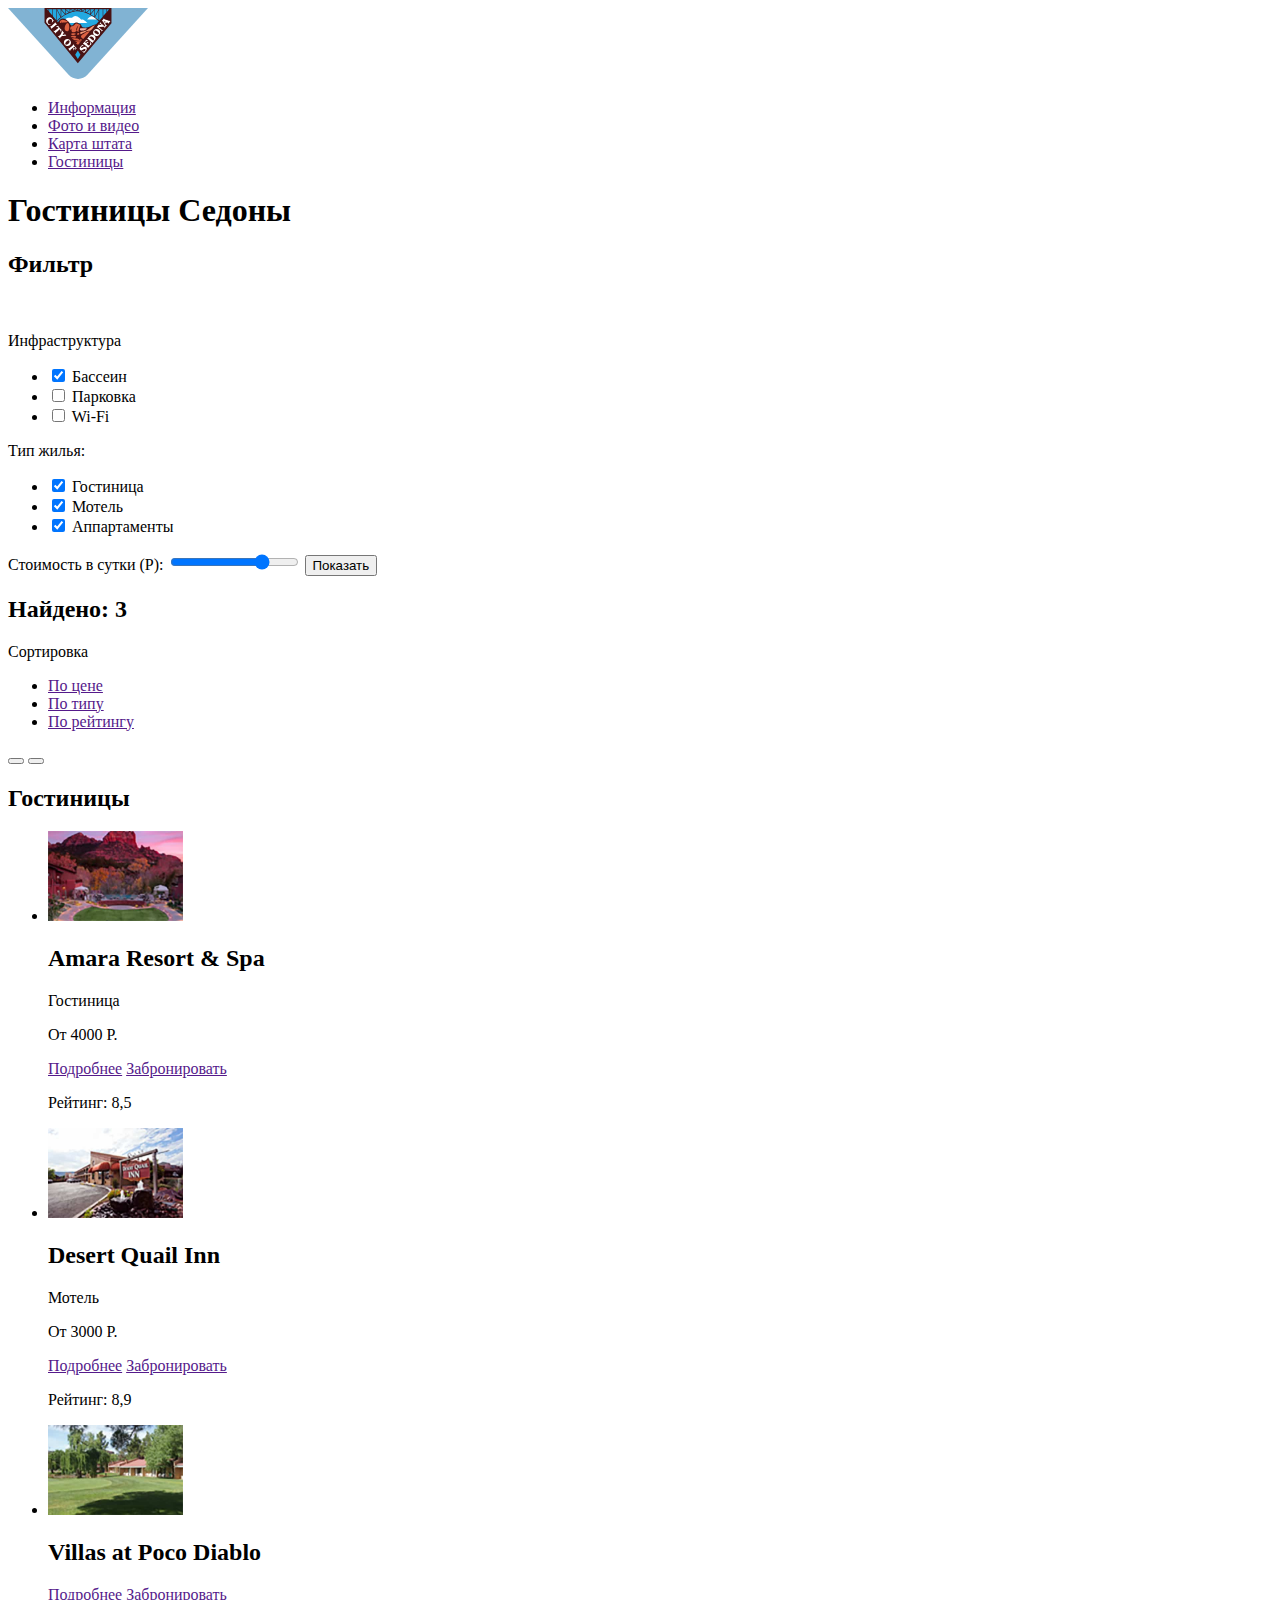
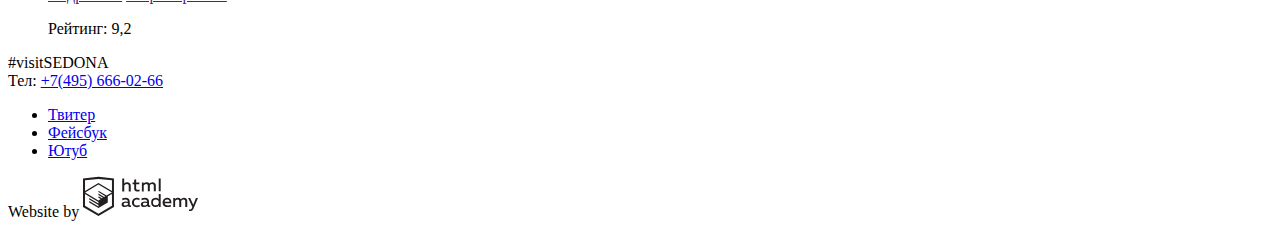
==== inner.html @ 77cc04ee "Исправил путь" ====
<!DOCTYPE html>
<html lang="ru">
  <head>
    <meta charset="utf-8">
    <title>Седона</title>
  </head>
  <body>
    <header>
      <nav>
        <a href="index.html">
          <img src="./img/svg/logo-sedona.svg" width="140px" height="71px" alt="логотип City of Sedona. Изображение каньона под мостом">
        </a>
        <ul>
          <li><a href="">Информация</a></li>
          <li><a href="">Фото и видео</a></li>
          <li><a href="">Карта штата</a></li>
          <li><a href="">Гостиницы</a></li>
        </ul>
      </nav>
    </header>
    <main>
      <h1>Гостиницы Седоны</h1>
      <section>
        <h2>Фильтр</h2>
        <div>
          <img src="background-filter" alt="">
        </div>
      <div>
        <p>Инфраструктура</p>
        <ul>
          <li>
            <input type="checkbox" name="pool" id="pool-field" checked>
            <label for="pool-field">Бассеин</label>
          </li>
          <li>
            <input type="checkbox" name="parking" id="parking-field">
            <label for="parking-field">Парковка</label>
          </li>
          <li>
            <input type="checkbox" name="wi-fi" id="wi-fi-field">
            <label for="wi-fi-field">Wi-Fi</label>
          </li>
        </ul>
      </div>
      <div>
        <p>Тип жилья:</p>
        <ul>
          <li>
            <input type="checkbox" name="hotel" id="hotel-field" checked>
            <label for="hotel-field">Гостиница</label>
          </li>
          <li>
            <input type="checkbox" name="motel" id="motel-field" checked>
            <label for="motel-field">Мотель</label>
          </li>
          <li>
            <input type="checkbox" name="appartaments" id="appartaments-field" checked>
            <label for="appartaments-field">Аппартаменты</label>
          </li>
        </ul>
      </div>
      <div>
        <!--JS-->
        <label for="price-field">Стоимость в сутки (Р):</label>
        <input type="range" name="price-field" min="0" max="4000" step="50" value="3000">
        <button type="button">Показать</button>
      </div>
      </section>
      <section>
        <h2>Найдено: <span>3</span></h2>
        <p>Сортировка</p>
        <ul>
          <li><a href="">По цене</a></li>
          <li><a href="">По типу</a></li>
          <li><a href="">По рейтингу</a></li>
        </ul>
        <button type="button"></button>
        <button type="button"></button>
      </section>
      <section>
        <h2>Гостиницы</h2>
        <ul>
          <li>
            <div>
              <img src="./img/content/amara-resort-and-spa.jpg"  width="135px" height="90px" alt="Гостиничные номера с великолепным видом на пейзажный бассейн и красные скалы">
            </div>
            <h2>Amara Resort & Spa</h2>
            <p>Гостиница</p>
            <p>От 4000 Р.</p>
            <a href="">Подробнее</a>
            <a href="">Забронировать</a>
            <p>Рейтинг: 8,5</p>
          </li>
          <li>
            <div>
              <img src="./img/content/deset-quail-inn.jpg" width="135px" height="90px" alt="Мотель светло-коричневого окраса расположен рядом с шоссе, на въезде вывеска Desert Quail Inn">
            </div>
            <h2>Desert Quail Inn</h2>
            <p>Мотель</p>
            <p>От 3000 Р.</p>
            <a href="">Подробнее</a>
            <a href="">Забронировать</a>
            <p>Рейтинг: 8,9</p>
            </div>
          </li>
          <li>
           <div>
              <img src="./img/content/villas-at-poco-diablo.jpg" width="135px" height="90px" alt="Деревянная виллу окружает зелёный газон, около вилы стоят ветвистые деревья">
            </div>
            <h2>Villas at Poco Diablo</h2>
            <a href="">Подробнее</a>
            <a href="">Забронировать</a>
            <p>Рейтинг: 9,2</p>
          </li>
        </ul>
      </section>
    </main>
    <footer>
      <p>
        #visitSEDONA<br>
        Тел: <a href="tel:+7(495) 666-02-66">+7(495) 666-02-66</a>
      </p>
      <div>
        <ul>
          <li><a href="#">Твитер</a></li>
          <li><a href="#">Фейсбук</a></li>
          <li><a href="#">Ютуб</a></li>
        </ul>
      </div>
      <p>
        Website by
        <a href="https://htmlacademy.ru/intensive/htmlcss"><img src="./img/svg/logo-htmlacademy.svg" width="115px" height="41px" alt="Логотип HTML academy"></a>
      </p>
    </footer>
  </body>
</html>
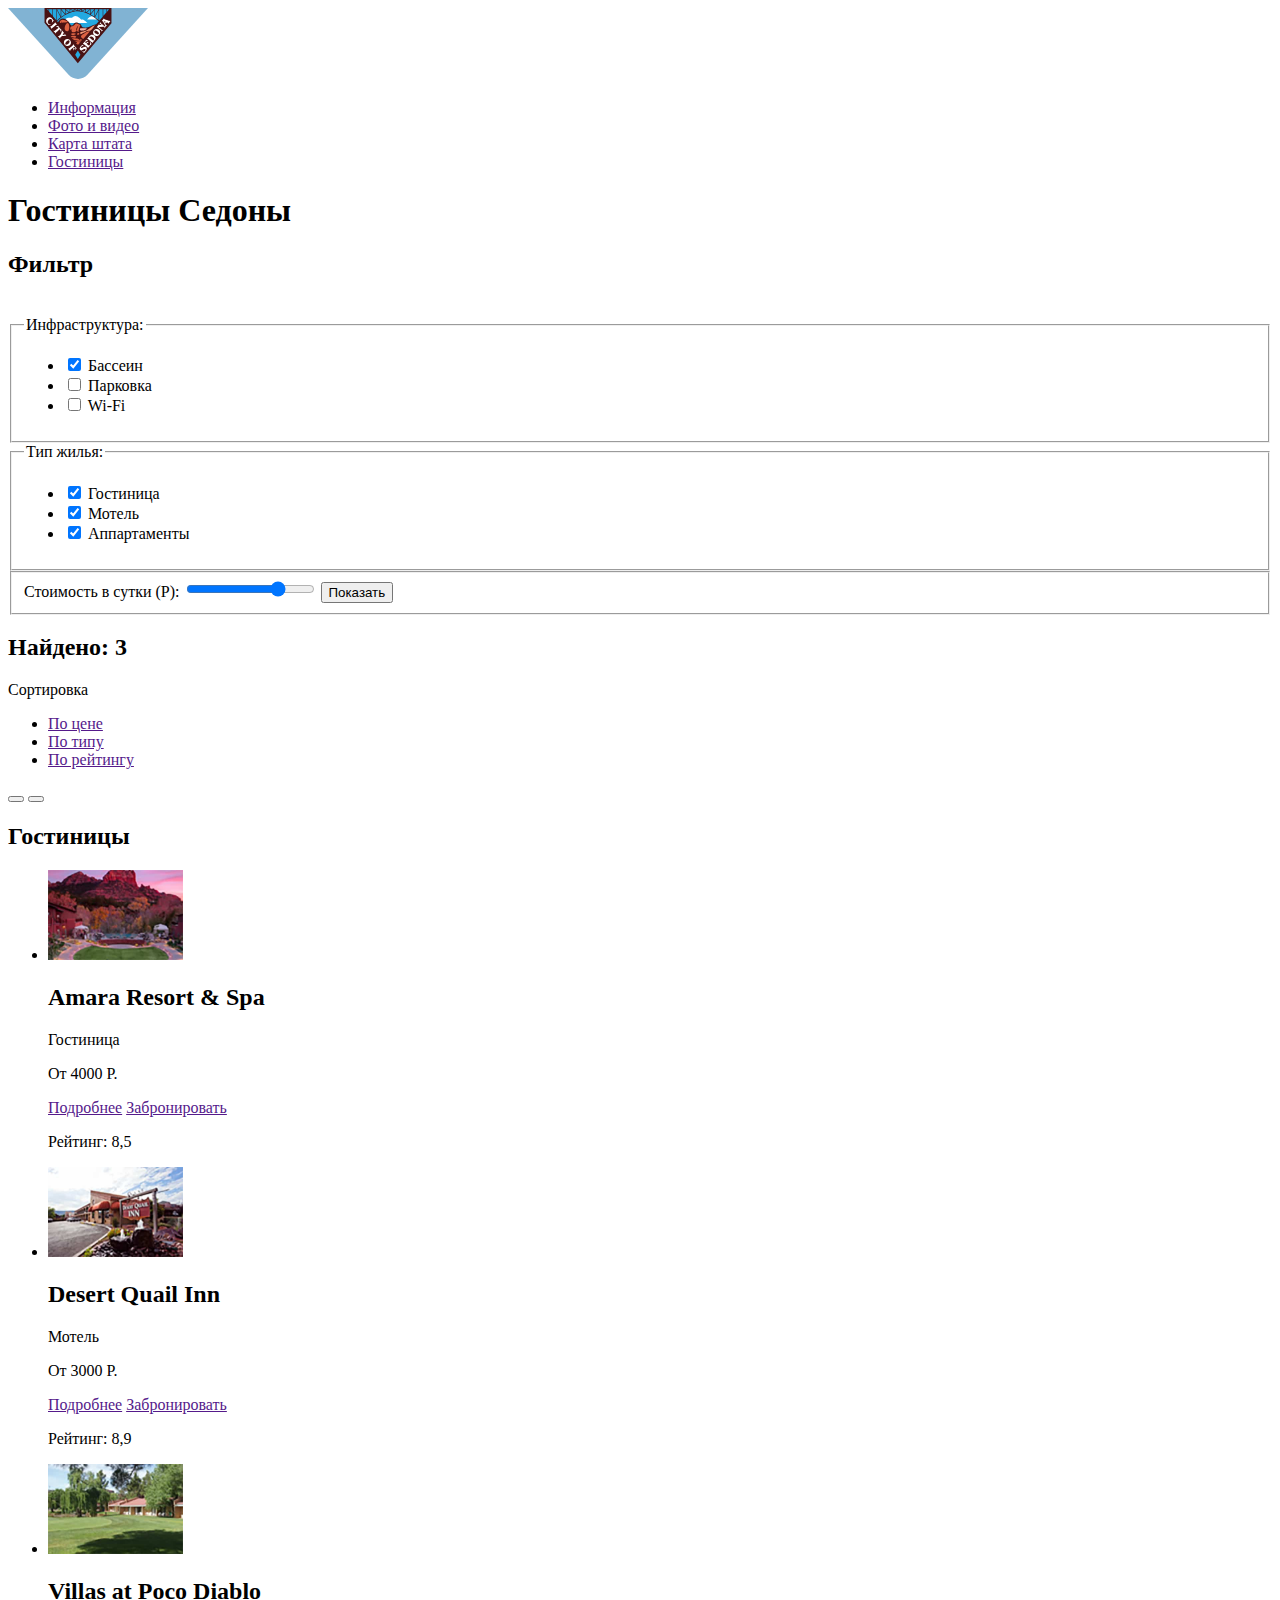
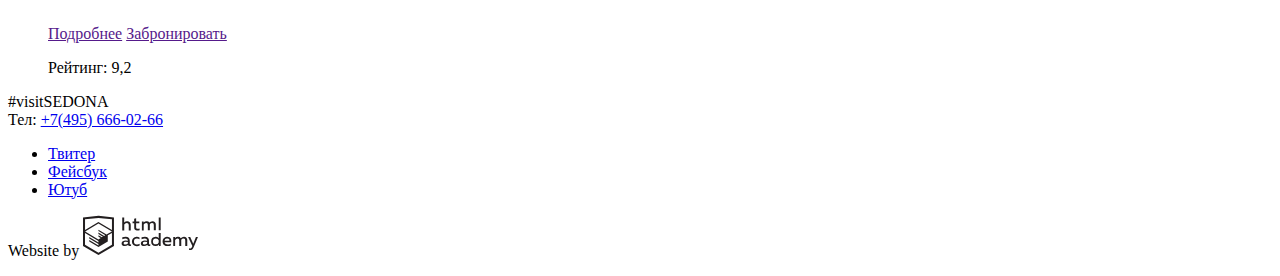
==== commit 29dab9e2: "Формы, доступность" ====
--- a/inner.html
+++ b/inner.html
@@ -19,52 +19,54 @@
       </nav>
     </header>
     <main>
-      <h1>Гостиницы Седоны</h1>
+      <h1 class="visually-hidden">Гостиницы Седоны</h1>
       <section>
-        <h2>Фильтр</h2>
+        <h2 class="visually-hidden">Фильтр</h2>
         <div>
           <img src="background-filter" alt="">
         </div>
-      <div>
-        <p>Инфраструктура</p>
-        <ul>
-          <li>
-            <input type="checkbox" name="pool" id="pool-field" checked>
-            <label for="pool-field">Бассеин</label>
-          </li>
-          <li>
-            <input type="checkbox" name="parking" id="parking-field">
-            <label for="parking-field">Парковка</label>
-          </li>
-          <li>
-            <input type="checkbox" name="wi-fi" id="wi-fi-field">
-            <label for="wi-fi-field">Wi-Fi</label>
-          </li>
-        </ul>
-      </div>
-      <div>
-        <p>Тип жилья:</p>
-        <ul>
-          <li>
-            <input type="checkbox" name="hotel" id="hotel-field" checked>
-            <label for="hotel-field">Гостиница</label>
-          </li>
-          <li>
-            <input type="checkbox" name="motel" id="motel-field" checked>
-            <label for="motel-field">Мотель</label>
-          </li>
-          <li>
-            <input type="checkbox" name="appartaments" id="appartaments-field" checked>
-            <label for="appartaments-field">Аппартаменты</label>
-          </li>
-        </ul>
-      </div>
-      <div>
-        <!--JS-->
-        <label for="price-field">Стоимость в сутки (Р):</label>
-        <input type="range" name="price-field" min="0" max="4000" step="50" value="3000">
-        <button type="button">Показать</button>
-      </div>
+        <form class="filter" method="get" action="">
+          <fieldset>
+          <legend>Инфраструктура:</legend>
+          <ul>
+            <li>
+              <input type="checkbox" name="pool" id="pool-field" checked>
+              <label for="pool-field">Бассеин</label>
+            </li>
+            <li>
+              <input type="checkbox" name="parking" id="parking-field">
+              <label for="parking-field">Парковка</label>
+            </li>
+            <li>
+              <input type="checkbox" name="wi-fi" id="wi-fi-field">
+              <label for="wi-fi-field">Wi-Fi</label>
+            </li>
+          </ul>
+          </fieldset>
+          <fieldset>
+          <legend>Тип жилья:</legend>
+            <ul>
+              <li>
+                <input type="checkbox" name="hotel" id="hotel-field" checked>
+                <label for="hotel-field">Гостиница</label>
+              </li>
+              <li>
+                <input type="checkbox" name="motel" id="motel-field" checked>
+                <label for="motel-field">Мотель</label>
+              </li>
+              <li>
+                <input type="checkbox" name="appartaments" id="appartaments-field" checked>
+                <label for="appartaments-field">Аппартаменты</label>
+              </li>
+            </ul>
+          </fieldset>
+        <fieldset>
+          <!--JS-->
+          <label for="price-field">Стоимость в сутки (Р):</label>
+          <input type="range" name="price-field" min="0" max="4000" step="50" value="3000">
+          <button type="button">Показать</button>
+        </fieldset>
+    </form>
       </section>
       <section>
         <h2>Найдено: <span>3</span></h2>
@@ -78,7 +80,7 @@
         <button type="button"></button>
       </section>
       <section>
-        <h2>Гостиницы</h2>
+        <h2 class="visually-hidden">Гостиницы</h2>
         <ul>
           <li>
             <div>
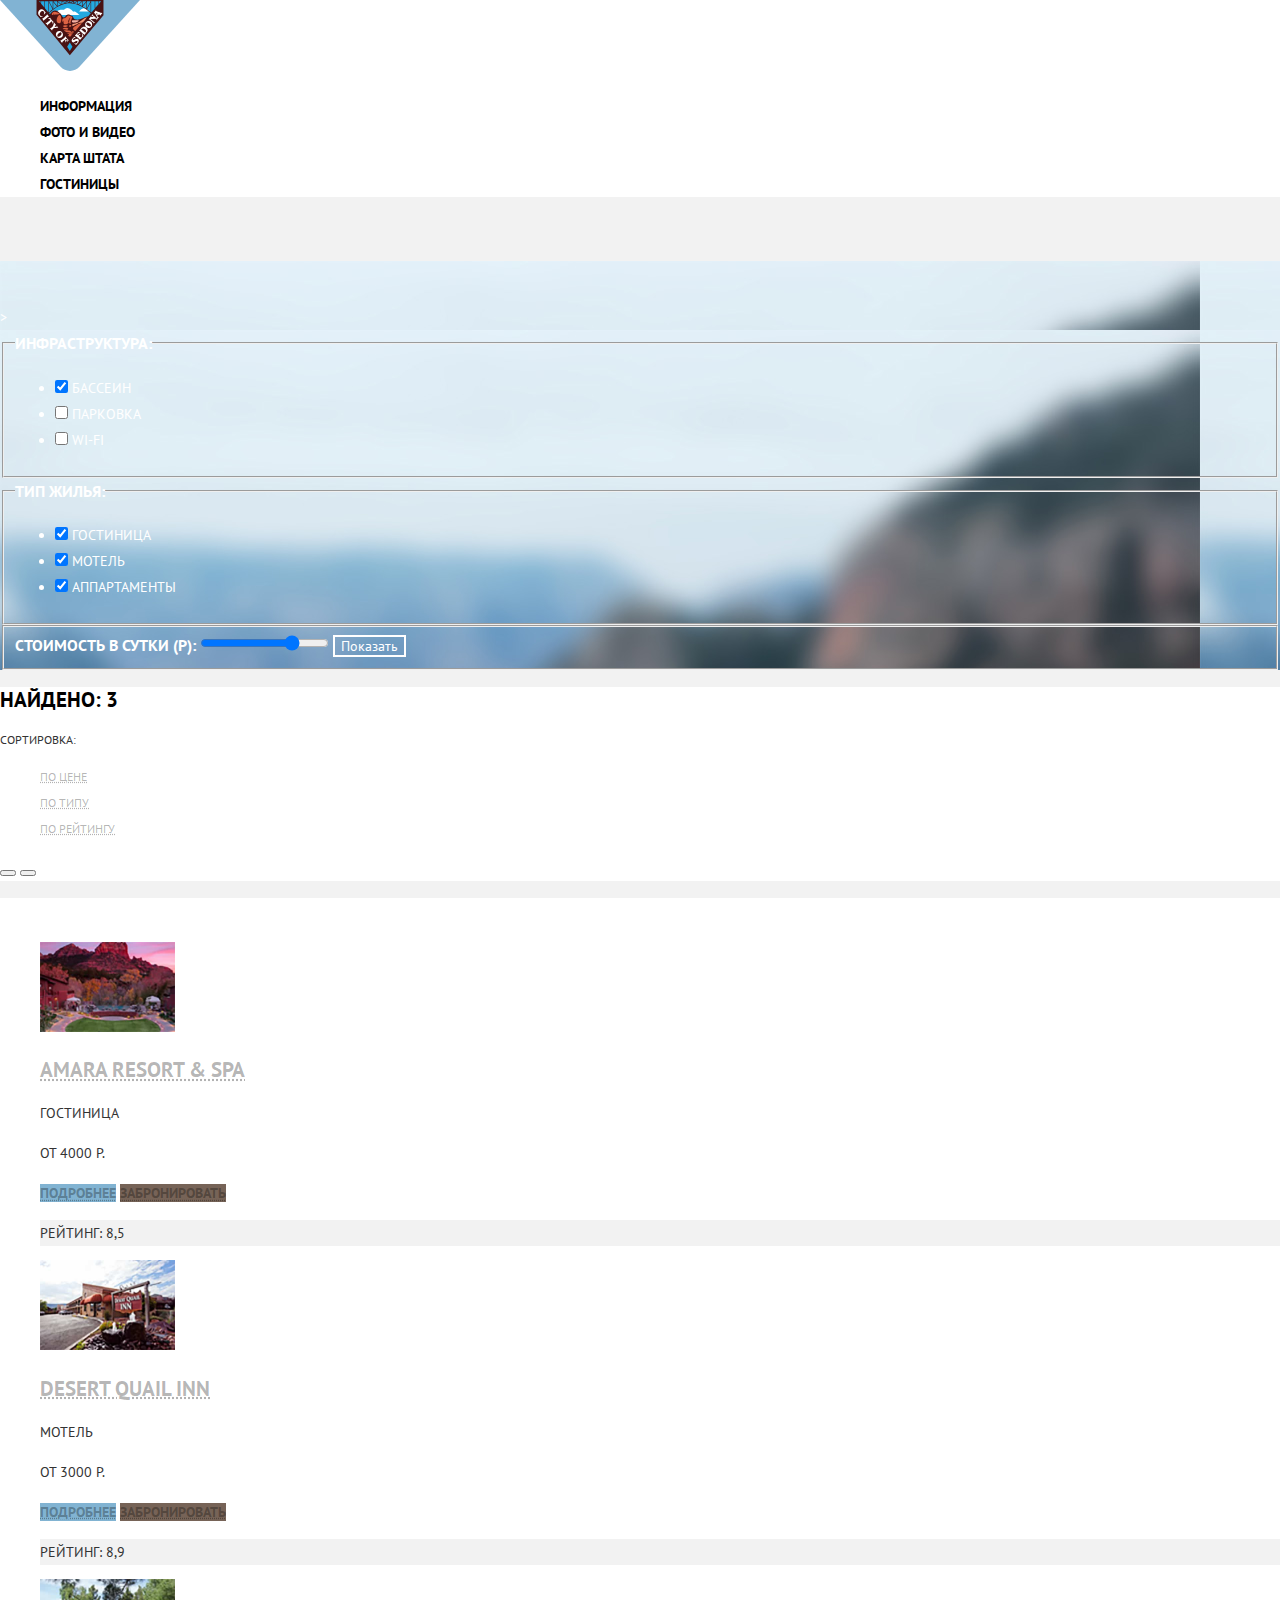
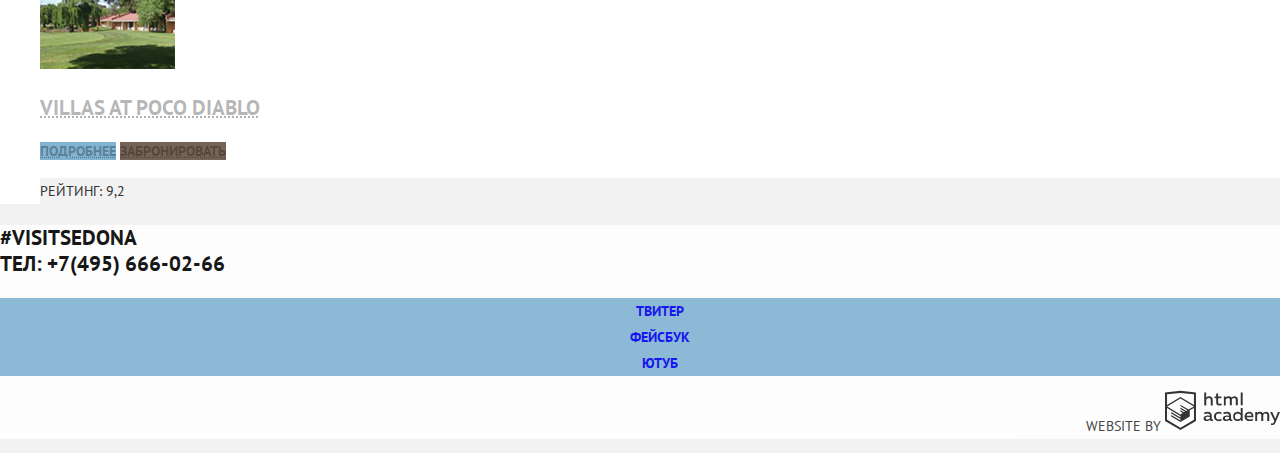
==== commit 370a6fae: "Разметка" ====
--- a/inner.html
+++ b/inner.html
@@ -3,31 +3,31 @@
   <head>
     <meta charset="utf-8">
     <title>Седона</title>
+    <link href="https://fonts.googleapis.com/css?family=PT+Sans:400,700&display=swap&subset=cyrillic" rel="stylesheet">
+    <link href="./css/normalize.css" rel="stylesheet">
+    <link href="./css/style.css" rel="stylesheet">
   </head>
   <body>
     <header>
-      <nav>
-        <a href="index.html">
+      <nav class="main-navigation">
+        <a class="main-header-logo" href="index.html">
           <img src="./img/svg/logo-sedona.svg" width="140px" height="71px" alt="логотип City of Sedona. Изображение каньона под мостом">
         </a>
-        <ul>
+        <ul class="site-navigation">
           <li><a href="">Информация</a></li>
           <li><a href="">Фото и видео</a></li>
           <li><a href="">Карта штата</a></li>
-          <li><a href="">Гостиницы</a></li>
+          <li><a href="inner.html">Гостиницы</a></li>
         </ul>
       </nav>
     </header>
     <main>
       <h1 class="visually-hidden">Гостиницы Седоны</h1>
-      <section>
-        <h2 class="visually-hidden">Фильтр</h2>
-        <div>
-          <img src="background-filter" alt="">
-        </div>
-        <form class="filter" method="get" action="">
+      <section class="filter">
+        <h2 class="visually-hidden">Фильтр</h2>>
+        <form class="filter" method="get" action="https://echo.htmlacademy.ru">
           <fieldset>
-          <legend>Инфраструктура:</legend>
+          <legend class="bold">Инфраструктура:</legend>
           <ul>
             <li>
               <input type="checkbox" name="pool" id="pool-field" checked>
@@ -44,7 +44,7 @@
           </ul>
           </fieldset>
           <fieldset>
-          <legend>Тип жилья:</legend>
+          <legend class="bold">Тип жилья:</legend>
             <ul>
               <li>
                 <input type="checkbox" name="hotel" id="hotel-field" checked>
@@ -62,16 +62,16 @@
           </fieldset>
         <fieldset>
           <!--JS-->
-          <label for="price-field">Стоимость в сутки (Р):</label>
+          <label class="bold" for="price-field">Стоимость в сутки (Р):</label>
           <input type="range" name="price-field" min="0" max="4000" step="50" value="3000">
-          <button type="button">Показать</button>
+          <button class="price-button" type="submit">Показать</button>
         </fieldset>
-    </form>
+        </form>
       </section>
-      <section>
+      <section class="sorting">
         <h2>Найдено: <span>3</span></h2>
-        <p>Сортировка</p>
-        <ul>
+        <p>Сортировка:</p>
+        <ul class="sorting-list">
           <li><a href="">По цене</a></li>
           <li><a href="">По типу</a></li>
           <li><a href="">По рейтингу</a></li>
@@ -79,57 +79,57 @@
         <button type="button"></button>
         <button type="button"></button>
       </section>
-      <section>
+      <section class="hotels">
         <h2 class="visually-hidden">Гостиницы</h2>
-        <ul>
+        <ul class="sorting-list">
           <li>
             <div>
               <img src="./img/content/amara-resort-and-spa.jpg"  width="135px" height="90px" alt="Гостиничные номера с великолепным видом на пейзажный бассейн и красные скалы">
             </div>
-            <h2>Amara Resort & Spa</h2>
+            <h2><a class="name-hotel">Amara Resort & Spa</a></h2>
             <p>Гостиница</p>
             <p>От 4000 Р.</p>
-            <a href="">Подробнее</a>
-            <a href="">Забронировать</a>
-            <p>Рейтинг: 8,5</p>
+            <a class="button-info" href="">Подробнее</a>
+            <a class="button-reserve" href="">Забронировать</a>
+            <p class="rating">Рейтинг: 8,5</p>
           </li>
           <li>
             <div>
               <img src="./img/content/deset-quail-inn.jpg" width="135px" height="90px" alt="Мотель светло-коричневого окраса расположен рядом с шоссе, на въезде вывеска Desert Quail Inn">
             </div>
-            <h2>Desert Quail Inn</h2>
+            <h2><a class="name-hotel">Desert Quail Inn</a></h2>
             <p>Мотель</p>
             <p>От 3000 Р.</p>
-            <a href="">Подробнее</a>
-            <a href="">Забронировать</a>
-            <p>Рейтинг: 8,9</p>
+            <a class="button-info" href="">Подробнее</a>
+            <a class="button-reserve" href="">Забронировать</a>
+            <p class="rating">Рейтинг: 8,9</p>
             </div>
           </li>
           <li>
            <div>
               <img src="./img/content/villas-at-poco-diablo.jpg" width="135px" height="90px" alt="Деревянная виллу окружает зелёный газон, около вилы стоят ветвистые деревья">
             </div>
-            <h2>Villas at Poco Diablo</h2>
-            <a href="">Подробнее</a>
-            <a href="">Забронировать</a>
-            <p>Рейтинг: 9,2</p>
+            <h2><a class="name-hotel">Villas at Poco Diablo</a></h2>
+            <a class="button-info" href="">Подробнее</a>
+            <a class="button-reserve" href="">Забронировать</a>
+            <p class="rating">Рейтинг: 9,2</p>
           </li>
         </ul>
       </section>
     </main>
-    <footer>
-      <p>
+    <footer class="footer-back">
+      <p class="telephone">
         #visitSEDONA<br>
         Тел: <a href="tel:+7(495) 666-02-66">+7(495) 666-02-66</a>
       </p>
       <div>
-        <ul>
-          <li><a href="#">Твитер</a></li>
+        <ul class="contacts">
+          <li сlass="twitter"><a href="#">Твитер</a></li>
           <li><a href="#">Фейсбук</a></li>
           <li><a href="#">Ютуб</a></li>
         </ul>
       </div>
-      <p>
+      <p class="by-html">
         Website by
         <a href="https://htmlacademy.ru/intensive/htmlcss"><img src="./img/svg/logo-htmlacademy.svg" width="115px" height="41px" alt="Логотип HTML academy"></a>
       </p>
--- a/css/style.css
+++ b/css/style.css
@@ -0,0 +1,257 @@
+body {
+  margin: 0;
+  padding: 0;
+
+  font-family: 'PT Sans', Arial, sans-serif;
+  line-height: 26px;
+  font-size: 14px;
+  font-weight: 700; 
+  text-transform: uppercase;
+  color: black;
+
+  background-color: #f2f2f2;
+}
+
+a {
+  text-decoration: none;
+}
+
+h2 {
+  font-size: 21px;
+}
+
+p {
+  font-weight: 500;
+  color: #333333;
+}
+
+.main-navigation {
+  color: black;
+  background-color: #ffffff;
+}
+
+.site-navigation { 
+  list-style: none;
+}
+
+.site-navigation a {
+  color: black;
+  text-align: center; 
+
+}
+
+.site-navigation a:hover,
+.site-navigation a:focus {
+  color: #81b3d2;
+}
+
+.site-navigation a:active {
+  color: rgba(0, 0, 0, 0.3)
+}
+
+.visually-hidden {
+  visibility: hidden;
+}
+
+.background {
+ background-image: url("../img/background/background-photo.jpg"), url("../img/background/background-photo-bottom.png");
+ background-size: 1200px 800px;
+ background-position: top center;
+ background-repeat: no-repeat;
+}
+
+.white-back {
+  text-align: center;
+  background-color: #ffffff;
+}
+
+
+.feauters-list {
+  list-style: none;
+}
+
+.feature-item-blue {
+  text-align: center;
+  line-height: 21px;
+  background-color: #81b3d2;
+}
+
+.feature-item-blue h2,
+.feature-item-blue p {
+  color: #ffffff;
+}
+
+.advantages {
+  list-style: none;
+  text-align: center;
+  background-color: #ffffff;
+}
+
+.feature-item-white {
+  text-align: center;
+  background-color: #eeeeee;
+}
+
+.interested-in {
+  text-align: center;
+  background-color: #ffffff;
+}
+
+.interested-in h2 {
+  font-size: 30px;
+  line-height: 36px;
+}
+
+.interested-in p {
+  line-height: 24px;
+}
+
+.search-button {
+  color: #ffffff;
+  background-color: #766357;
+}
+
+.search-button:hover,
+.search-button:focus {
+  background-color: #604e43;
+}
+
+.search-button:active{
+  color: rgba(255, 255, 255, 0.3);
+  background-color: #503e33;
+}
+
+.search {
+  display: none;
+}
+
+.filter {
+  background-image: url("../img/background/filter-background.jpg");
+  background-size: 1200px 800px;
+  color: #ffffff;
+  text-align: left;
+  font-weight: normal;
+
+}
+
+.bold {
+  font-weight: bold;
+  font-size: 16px;
+}
+
+.price-button {
+  border: solid 2px #ffffff;
+  color: #ffffff;
+  background-color: inherit;
+}
+
+.price-button:hover,
+.price-button:focus {
+  color: #000000;
+  background-color: #ffffff;
+}
+
+.sorting {
+  background-color: #ffffff;
+}
+
+.sorting p,
+.sorting a {
+  font-size: 12px;
+  font-weight: normal;
+  line-height: 18px;
+}
+
+
+.sorting-list {
+  list-style: none;
+}
+
+.sorting-list a {
+  color: rgba(0, 0, 0, 0.3);
+  text-decoration: underline dotted;
+}
+
+.sorting-list a:hover,
+.sorting-list a:focus {
+  color: #81b3d2;
+}
+
+.sorting-list a:active {
+  text-decoration: none;
+  color: #000000;
+}
+.hotels {
+  background-color: #ffffff;
+}
+
+a .name-hotel {
+  color: #000000;
+  text-decoration: none;
+}
+  
+.button-info {
+  color: #ffffff;
+  background-color: #81b3d2;
+}
+
+.button-reserve {
+  color: #ffffff;
+  background-color: #766357;
+}
+
+.button-info:hover,
+.button-info:focus {
+  background-color: #669ec0;
+}
+
+.button-info:active {
+  background-color: #5496bd;
+  color: rgba(255, 255, 255, 0.3);
+}
+
+.button-reserve:hover,
+.button-reserve:focus {
+  background-color: #604e43;
+}
+
+.button-reserve:active {
+  background-color: #503e33;
+  color: rgba(255, 255, 255, 0.3);
+}
+
+.rating {
+  background-color: #f2f2f2;
+}
+
+.footer-back {
+  background-color: #ffffff;
+  opacity: 0.9;
+}
+
+.telephone,
+.telephone a {
+  font-size: 21px;
+  font-weight: bold;
+  color: #000000;
+}
+
+.contacts {
+  list-style: none;
+  text-align: center;
+  background-color: #81b3d2;
+}
+
+.contacts:hover,
+.contacts:focus {
+  background-color: #669ec0;
+}
+
+.contacts:active {
+  background-color: #5496bd;
+}
+
+.by-html {
+  text-align: right;
+}
+
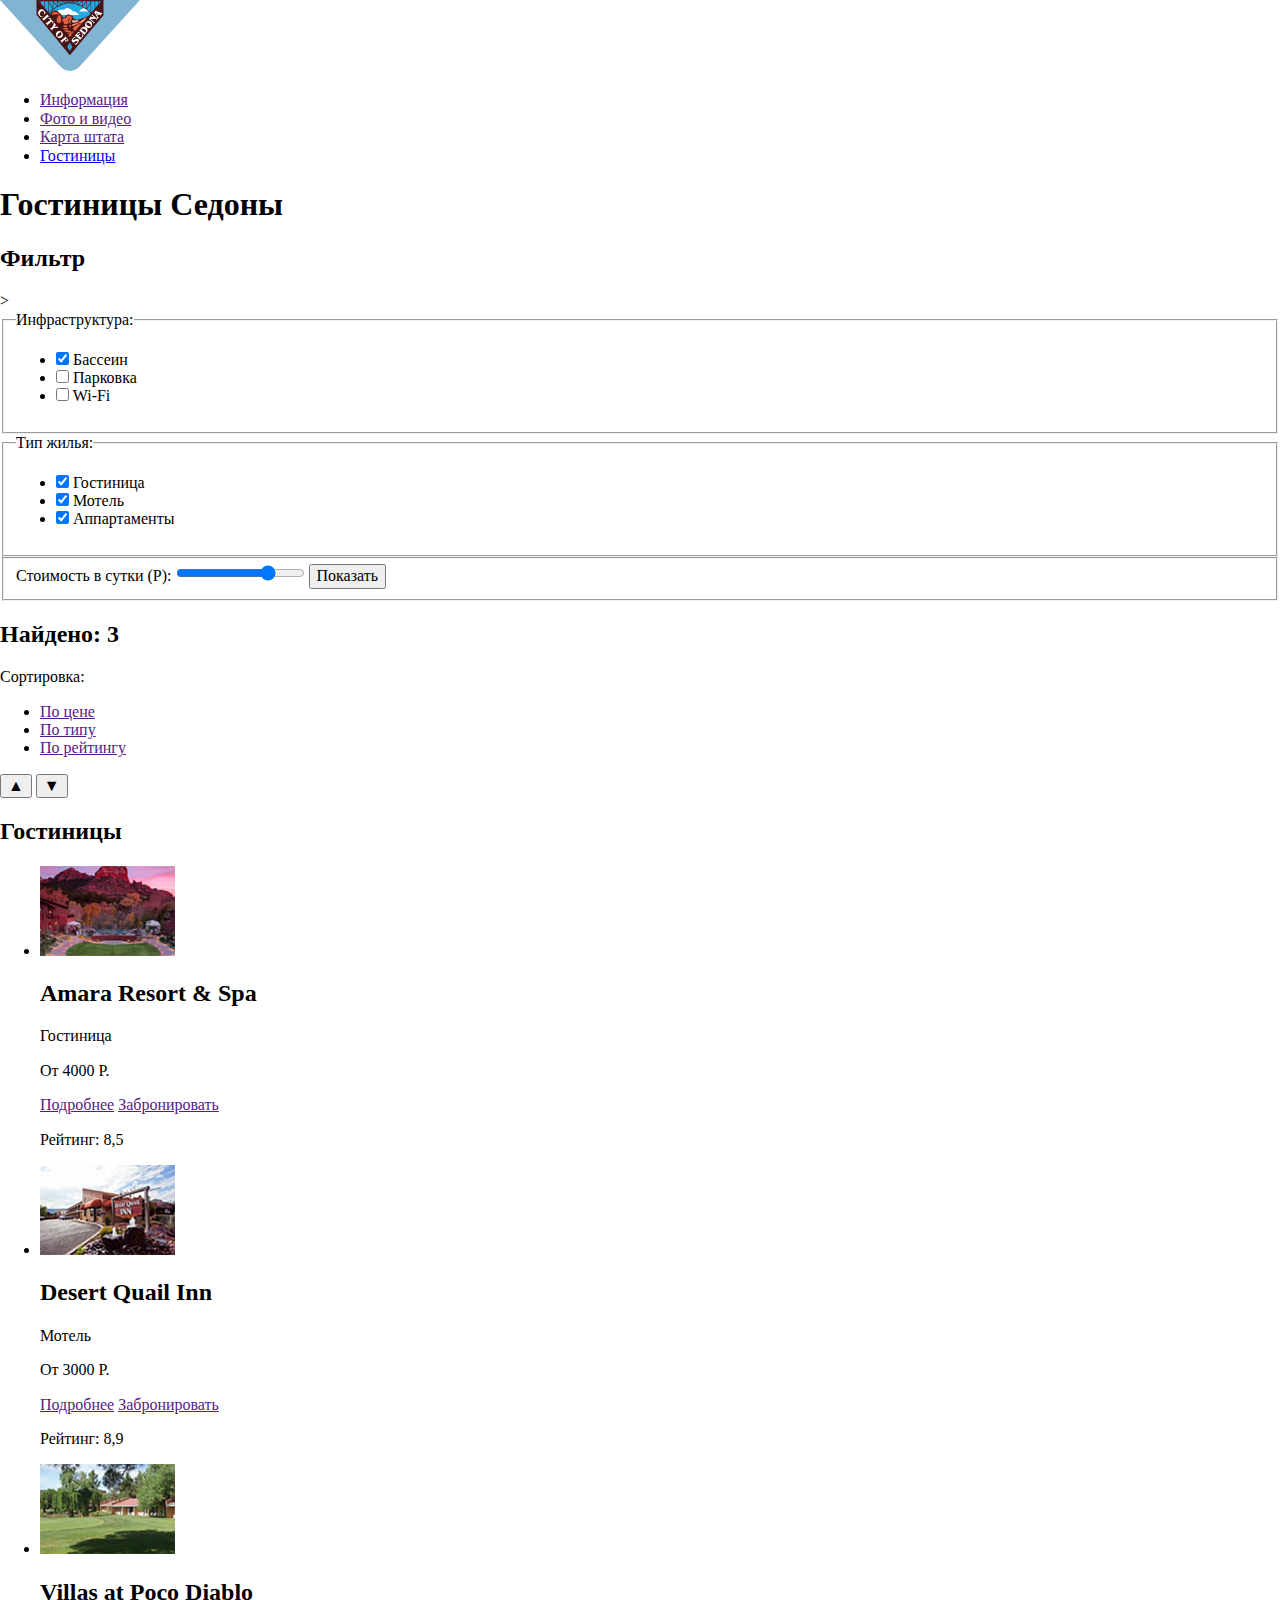
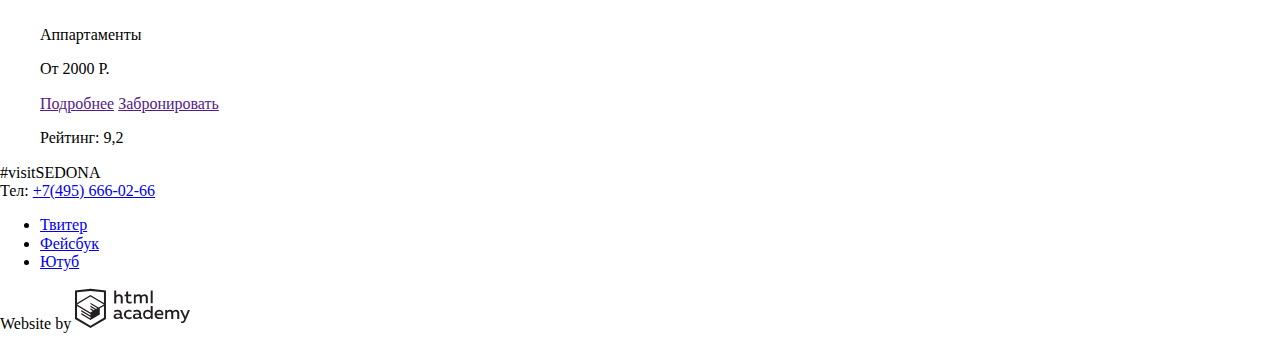
==== commit 4b1a2540: "Обновил. Убрал стили" ====
--- a/inner.html
+++ b/inner.html
@@ -8,16 +8,16 @@
     <link href="./css/style.css" rel="stylesheet">
   </head>
   <body>
-    <header>
-      <nav class="main-navigation">
-        <a class="main-header-logo" href="index.html">
-          <img src="./img/svg/logo-sedona.svg" width="140px" height="71px" alt="логотип City of Sedona. Изображение каньона под мостом">
+    <header class="header">
+      <nav class="header-navigation">
+        <a class="header-nav-logo" href="index.html">
+          <img class="header-nav-logo-img" src="./img/svg/logo-sedona.svg" width="140px" height="71px" alt="логотип City of Sedona. Изображение каньона под мостом">
         </a>
-        <ul class="site-navigation">
-          <li><a href="">Информация</a></li>
-          <li><a href="">Фото и видео</a></li>
-          <li><a href="">Карта штата</a></li>
-          <li><a href="inner.html">Гостиницы</a></li>
+        <ul class="header-navigation-list">
+          <li class="header-navigation-item"><a class="header-navigation-link" href="">Информация</a></li>
+          <li class="header-navigation-item"><a class="header-navigation-link" href="">Фото и видео</a></li>
+          <li class="header-navigation-item"><a class="header-navigation-link" href="">Карта штата</a></li>
+          <li class="header-navigation-item"><a class="header-navigation-link" href="inner.html">Гостиницы</a></li>
         </ul>
       </nav>
     </header>
@@ -25,114 +25,115 @@
       <h1 class="visually-hidden">Гостиницы Седоны</h1>
       <section class="filter">
         <h2 class="visually-hidden">Фильтр</h2>>
-        <form class="filter" method="get" action="https://echo.htmlacademy.ru">
+        <form class="form-filter" method="get" action="https://echo.htmlacademy.ru">
           <fieldset>
-          <legend class="bold">Инфраструктура:</legend>
-          <ul>
-            <li>
-              <input type="checkbox" name="pool" id="pool-field" checked>
-              <label for="pool-field">Бассеин</label>
-            </li>
-            <li>
-              <input type="checkbox" name="parking" id="parking-field">
-              <label for="parking-field">Парковка</label>
-            </li>
-            <li>
-              <input type="checkbox" name="wi-fi" id="wi-fi-field">
-              <label for="wi-fi-field">Wi-Fi</label>
-            </li>
-          </ul>
+            <legend class="form-filter-title">Инфраструктура:</legend>
+            <ul class="form-filter-list">
+              <li class="form-filter-item">
+                <input type="checkbox" name="pool" id="pool-field" checked>
+                <label class="form-filter-item-text" for="pool-field">Бассеин</label>
+              </li>
+              <li class="form-filter-item">
+                <input type="checkbox" name="parking" id="parking-field">
+                <label class="form-filter-item-text" for="parking-field">Парковка</label>
+              </li>
+              <li class="form-filter-item">
+                <input type="checkbox" name="wi-fi" id="wi-fi-field">
+                <label class="form-filter-item-text" for="wi-fi-field">Wi-Fi</label>
+              </li>
+            </ul>
           </fieldset>
           <fieldset>
-          <legend class="bold">Тип жилья:</legend>
-            <ul>
-              <li>
+            <legend class="form-filter-title">Тип жилья:</legend>
+            <ul class="form-filter-list">
+              <li class="form-filter-item">
                 <input type="checkbox" name="hotel" id="hotel-field" checked>
-                <label for="hotel-field">Гостиница</label>
+                <label class="form-filter-item-text" for="hotel-field">Гостиница</label>
               </li>
-              <li>
+              <li class="form-filter-item">
                 <input type="checkbox" name="motel" id="motel-field" checked>
-                <label for="motel-field">Мотель</label>
+                <label class="form-filter-item-text" for="motel-field">Мотель</label>
               </li>
-              <li>
+              <li class="form-filter-item">
                 <input type="checkbox" name="appartaments" id="appartaments-field" checked>
-                <label for="appartaments-field">Аппартаменты</label>
+                <label class="form-filter-item-text" for="appartaments-field">Аппартаменты</label>
               </li>
             </ul>
           </fieldset>
         <fieldset>
           <!--JS-->
-          <label class="bold" for="price-field">Стоимость в сутки (Р):</label>
+          <label class="form-filter-range-title" for="price-field">Стоимость в сутки (Р):</label>
           <input type="range" name="price-field" min="0" max="4000" step="50" value="3000">
-          <button class="price-button" type="submit">Показать</button>
+          <button class="form-filter-range-button" type="submit">Показать</button>
         </fieldset>
         </form>
       </section>
       <section class="sorting">
-        <h2>Найдено: <span>3</span></h2>
-        <p>Сортировка:</p>
+        <h2 class="sorting-title">Найдено: <span>3</span></h2>
+        <p class="sorting-text">Сортировка:</p>
         <ul class="sorting-list">
-          <li><a href="">По цене</a></li>
-          <li><a href="">По типу</a></li>
-          <li><a href="">По рейтингу</a></li>
+          <li class="sorting-item"><a class="sorting-link" href="">По цене</a></li>
+          <li class="sorting-item"><a class="sorting-link" href="">По типу</a></li>
+          <li class="sorting-item"><a class="sorting-link" href="">По рейтингу</a></li>
         </ul>
-        <button type="button"></button>
-        <button type="button"></button>
+        <button type="sorting-button-up">▲</button>
+        <button type="sorting-button-down">▼</button>
       </section>
       <section class="hotels">
         <h2 class="visually-hidden">Гостиницы</h2>
-        <ul class="sorting-list">
-          <li>
-            <div>
-              <img src="./img/content/amara-resort-and-spa.jpg"  width="135px" height="90px" alt="Гостиничные номера с великолепным видом на пейзажный бассейн и красные скалы">
+        <ul class="hotels-sorting-list">
+          <li class="hotels-sorting-item">
+            <div class="hotels-item-img-wrap">
+              <img class="hotels-item-img" src="./img/content/amara-resort-and-spa.jpg"  width="135px" height="90px" alt="Гостиничные номера с великолепным видом на пейзажный бассейн и красные скалы">
             </div>
-            <h2><a class="name-hotel">Amara Resort & Spa</a></h2>
-            <p>Гостиница</p>
-            <p>От 4000 Р.</p>
-            <a class="button-info" href="">Подробнее</a>
-            <a class="button-reserve" href="">Забронировать</a>
-            <p class="rating">Рейтинг: 8,5</p>
+            <h2 class="hotels-item-title"><a>Amara Resort & Spa</a></h2>
+            <p class="hotels-item-text">Гостиница</p>
+            <p class="hotels-item-text">От 4000 Р.</p>
+            <a class="hotels-item-button-first" href="">Подробнее</a>
+            <a class="hotels-item-button-second" href="">Забронировать</a>
+            <p class="hotels-item-price">Рейтинг: 8,5</p>
           </li>
-          <li>
-            <div>
-              <img src="./img/content/deset-quail-inn.jpg" width="135px" height="90px" alt="Мотель светло-коричневого окраса расположен рядом с шоссе, на въезде вывеска Desert Quail Inn">
+          <li class="hotels-sorting-item">
+            <div class="hotels-item-img-wrap">
+              <img class="hotels-item-img" src="./img/content/deset-quail-inn.jpg" width="135px" height="90px" alt="Мотель светло-коричневого окраса расположен рядом с шоссе, на въезде вывеска Desert Quail Inn">
             </div>
-            <h2><a class="name-hotel">Desert Quail Inn</a></h2>
-            <p>Мотель</p>
-            <p>От 3000 Р.</p>
-            <a class="button-info" href="">Подробнее</a>
-            <a class="button-reserve" href="">Забронировать</a>
-            <p class="rating">Рейтинг: 8,9</p>
+            <h2 class="hotels-item-title"><a>Desert Quail Inn</a></h2>
+            <p class="hotels-item-text">Мотель</p>
+            <p class="hotels-item-text">От 3000 Р.</p>
+            <a class="hotels-item-button-first" href="">Подробнее</a>
+            <a class="hotels-item-button-second" href="">Забронировать</a>
+            <p class="hotels-item-price">Рейтинг: 8,9</p>
+          </li>
+          <li class="hotels-sorting-item">
+            <div class="hotels-item-img-wrap">
+              <img class="hotels-item-img-wrap" src="./img/content/villas-at-poco-diablo.jpg" width="135px" height="90px" alt="Деревянная виллу окружает зелёный газон, около вилы стоят ветвистые деревья">
             </div>
-          </li>
-          <li>
-           <div>
-              <img src="./img/content/villas-at-poco-diablo.jpg" width="135px" height="90px" alt="Деревянная виллу окружает зелёный газон, около вилы стоят ветвистые деревья">
-            </div>
-            <h2><a class="name-hotel">Villas at Poco Diablo</a></h2>
-            <a class="button-info" href="">Подробнее</a>
-            <a class="button-reserve" href="">Забронировать</a>
-            <p class="rating">Рейтинг: 9,2</p>
+            <h2 class="hotels-item-title"><a>Villas at Poco Diablo</a></h2>
+            <p class="hotels-item-text">Аппартаменты</p>
+            <p class="hotels-item-text">От 2000 Р.</p>
+            <a class="hotels-item-button-first" href="">Подробнее</a>
+            <a class="hotels-item-button-second" href="">Забронировать</a>
+            <p class="hotels-item-price">Рейтинг: 9,2</p>
           </li>
         </ul>
       </section>
     </main>
-    <footer class="footer-back">
-      <p class="telephone">
+    <footer class="footer">
+      <p class="footer-phone">
         #visitSEDONA<br>
         Тел: <a href="tel:+7(495) 666-02-66">+7(495) 666-02-66</a>
       </p>
-      <div>
-        <ul class="contacts">
-          <li сlass="twitter"><a href="#">Твитер</a></li>
-          <li><a href="#">Фейсбук</a></li>
-          <li><a href="#">Ютуб</a></li>
+      <div class="footer-social-box">
+        <ul class="social-list">
+          <li сlass="social-item-first"><a class="social-link" href="#">Твитер</a></li>
+          <li class="social-item-second"><a class="social-link" href="#">Фейсбук</a></li>
+          <li class="social-item-third"><a class="social-link" href="#">Ютуб</a></li>
         </ul>
       </div>
-      <p class="by-html">
+      <p class="footer-copyright">
         Website by
-        <a href="https://htmlacademy.ru/intensive/htmlcss"><img src="./img/svg/logo-htmlacademy.svg" width="115px" height="41px" alt="Логотип HTML academy"></a>
+        <a class="footer-copyright-link" href="https://htmlacademy.ru/intensive/htmlcss"><img src="./img/svg/logo-htmlacademy.svg" width="115px" height="41px" alt="Логотип HTML academy"></a>
       </p>
     </footer>
   </body>
-</html>+</html>
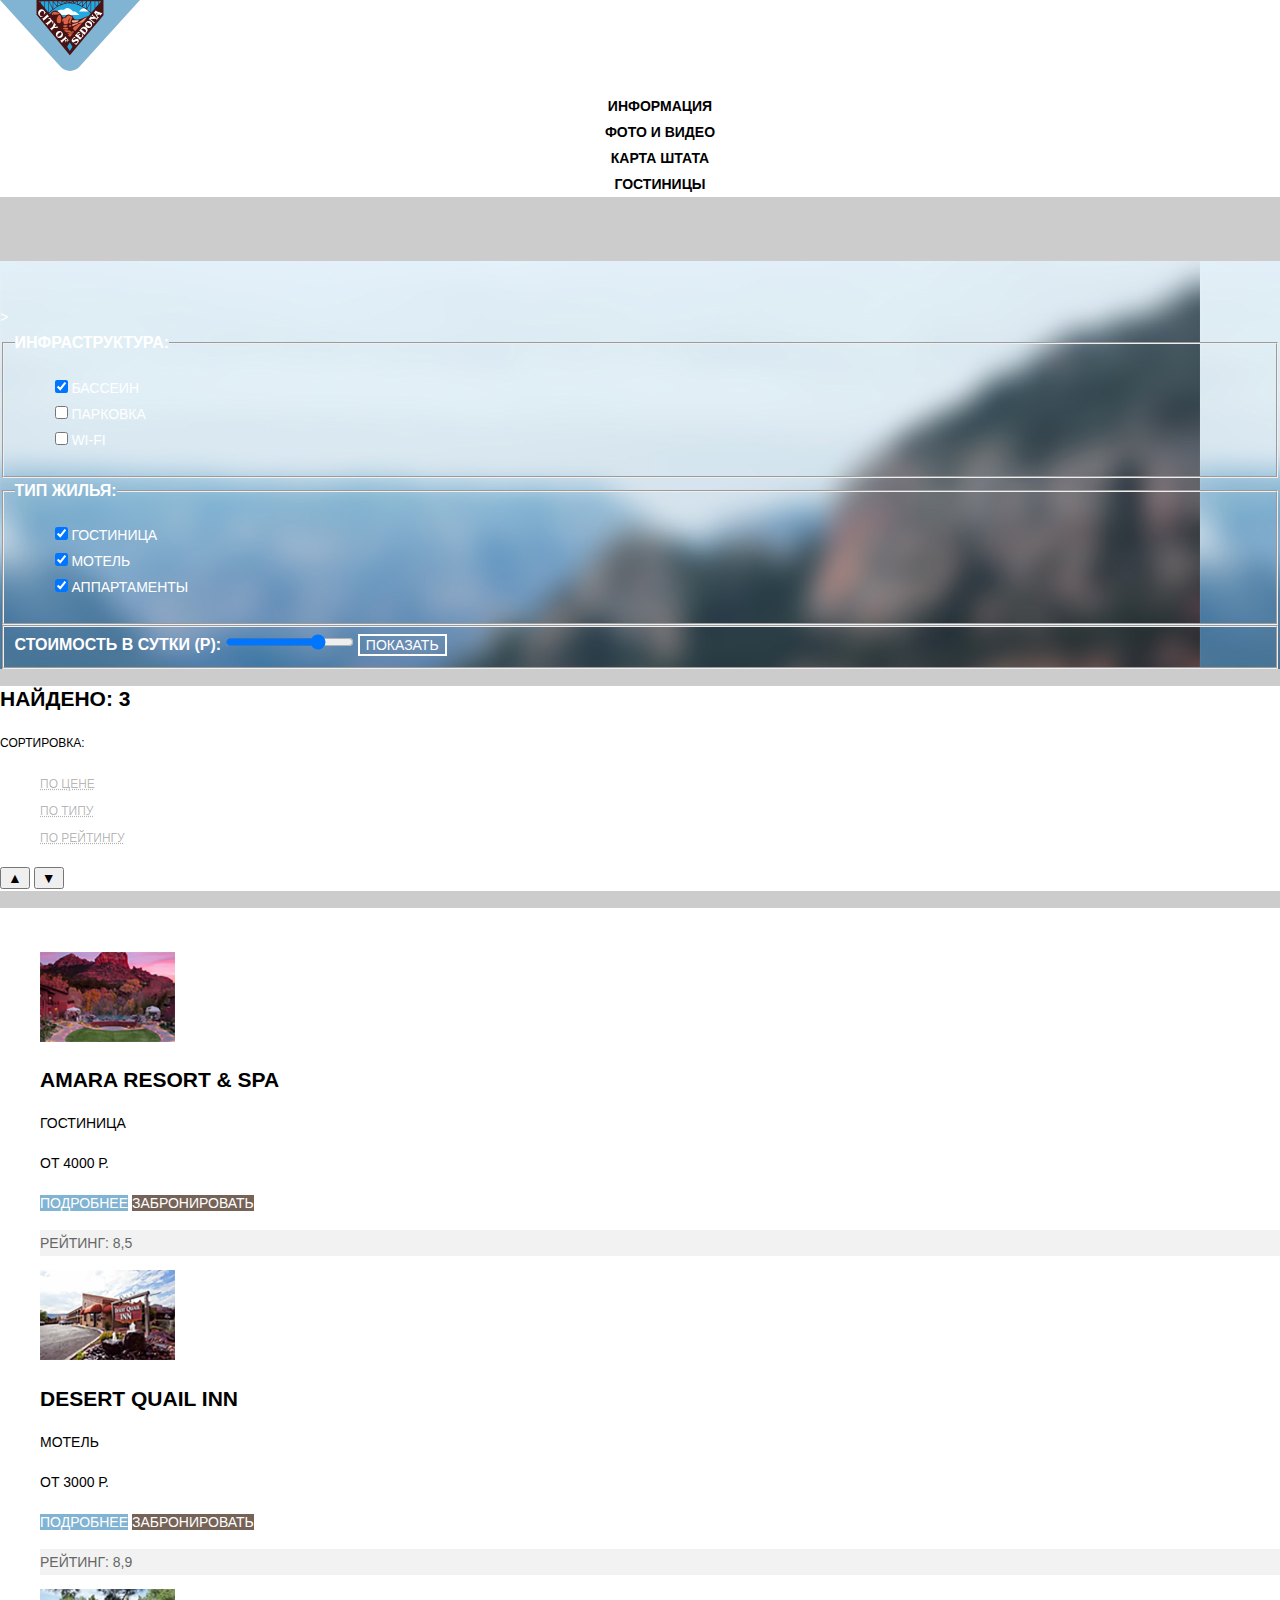
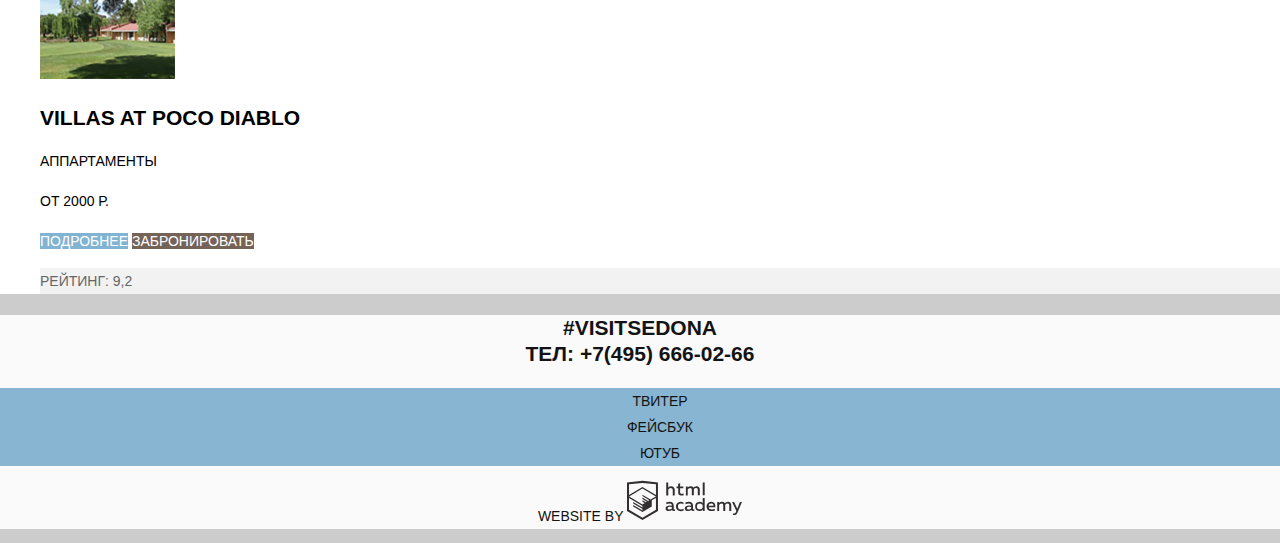
==== commit 23b4fbff: "css" ====
--- a/inner.html
+++ b/inner.html
@@ -76,8 +76,8 @@
           <li class="sorting-item"><a class="sorting-link" href="">По типу</a></li>
           <li class="sorting-item"><a class="sorting-link" href="">По рейтингу</a></li>
         </ul>
-        <button type="sorting-button-up">▲</button>
-        <button type="sorting-button-down">▼</button>
+        <button class="sorting-button-up" type="button">▲</button>
+        <button class="sorting-button-down" type="button">▼</button>
       </section>
       <section class="hotels">
         <h2 class="visually-hidden">Гостиницы</h2>
@@ -86,34 +86,34 @@
             <div class="hotels-item-img-wrap">
               <img class="hotels-item-img" src="./img/content/amara-resort-and-spa.jpg"  width="135px" height="90px" alt="Гостиничные номера с великолепным видом на пейзажный бассейн и красные скалы">
             </div>
-            <h2 class="hotels-item-title"><a>Amara Resort & Spa</a></h2>
+            <h2 class="hotels-item-title"><a  class="hotels-link-title" href="">Amara Resort & Spa</a></h2>
             <p class="hotels-item-text">Гостиница</p>
             <p class="hotels-item-text">От 4000 Р.</p>
             <a class="hotels-item-button-first" href="">Подробнее</a>
             <a class="hotels-item-button-second" href="">Забронировать</a>
-            <p class="hotels-item-price">Рейтинг: 8,5</p>
+            <p class="hotels-item-rating">Рейтинг: 8,5</p>
           </li>
           <li class="hotels-sorting-item">
             <div class="hotels-item-img-wrap">
               <img class="hotels-item-img" src="./img/content/deset-quail-inn.jpg" width="135px" height="90px" alt="Мотель светло-коричневого окраса расположен рядом с шоссе, на въезде вывеска Desert Quail Inn">
             </div>
-            <h2 class="hotels-item-title"><a>Desert Quail Inn</a></h2>
+            <h2 class="hotels-item-title"><a class="hotels-link-title" href="">Desert Quail Inn</a></h2>
             <p class="hotels-item-text">Мотель</p>
             <p class="hotels-item-text">От 3000 Р.</p>
             <a class="hotels-item-button-first" href="">Подробнее</a>
             <a class="hotels-item-button-second" href="">Забронировать</a>
-            <p class="hotels-item-price">Рейтинг: 8,9</p>
+            <p class="hotels-item-rating">Рейтинг: 8,9</p>
           </li>
           <li class="hotels-sorting-item">
             <div class="hotels-item-img-wrap">
               <img class="hotels-item-img-wrap" src="./img/content/villas-at-poco-diablo.jpg" width="135px" height="90px" alt="Деревянная виллу окружает зелёный газон, около вилы стоят ветвистые деревья">
             </div>
-            <h2 class="hotels-item-title"><a>Villas at Poco Diablo</a></h2>
+            <h2 class="hotels-item-title"><a class="hotels-link-title" href="">Villas at Poco Diablo</a></h2>
             <p class="hotels-item-text">Аппартаменты</p>
             <p class="hotels-item-text">От 2000 Р.</p>
             <a class="hotels-item-button-first" href="">Подробнее</a>
             <a class="hotels-item-button-second" href="">Забронировать</a>
-            <p class="hotels-item-price">Рейтинг: 9,2</p>
+            <p class="hotels-item-rating">Рейтинг: 9,2</p>
           </li>
         </ul>
       </section>
--- a/css/style.css
+++ b/css/style.css
@@ -0,0 +1,292 @@
+body {
+  margin: 0;
+  padding: 0;
+
+  font-family: 'PTSans', Arial, sans-serif;
+  line-height: 26px;
+  font-size: 14px;
+  text-transform: uppercase;
+  color: black;
+
+  background-color:  rgba(0, 1, 1, 0.2);
+}
+
+a {
+  text-decoration: none;
+  color: #000000;
+}
+
+.header {
+  background-color: #ffffff;
+}
+
+.header-navigation-list {
+  list-style: none;
+}
+
+.header-navigation-item {
+  text-align: center;
+  font-size: 14px;
+  line-height: 26px;
+  font-weight: 700;
+}
+
+.header-navigation-link:hover,
+.header-navigation-link:focus {
+  color: #81b3d2;
+}
+
+.header-navigation-link:active {
+  color: rgba(0, 0, 0, 0.3)
+}
+
+.visually-hidden {
+  visibility: hidden;
+}
+
+.background {
+  background-image: url("../img/background/background-photo.jpg"), url("../img/background/background-photo-bottom.png");
+  background-size: 1200px 800px;
+  background-position: top center;
+  background-repeat: no-repeat;
+}
+
+.feauters {
+  text-align: center;
+  line-height: 21px;
+  background-color: #ffffff;
+}
+
+.feauters-text {
+  color: #333333;
+}
+
+.feauters-list {
+  list-style: none;
+}
+
+.feauters-item {
+  text-align: center;
+  line-height: 21px;
+  background-color: #81b3d2;
+}
+
+.feauters-item {
+  text-align: center;
+  color: #ffffff;
+}
+
+.feautures-item-title {
+  font-size: 21px;
+}
+
+.feauters-item-number,
+.feautures-item-text {
+  font-weight: normal;
+}
+
+.advantages-list{
+  list-style: none;
+  background-color: #ffffff;
+}
+
+.advantages-item {
+  text-align: center;
+  color: #000000;
+}
+
+.feauters-item-secondary {
+  text-align: center; 
+  background-color: #eeeeee;
+}
+
+.feautures-item-title
+.feauters-item-sec-title {
+  font-size: 21px;
+}
+
+.subscribe {
+  background-color: #ffffff;
+  text-align: center;
+}
+.subscribe-title {
+  font-size: 21px;
+}
+
+.subscribe-button {
+  font-size: 21px;
+  color: #ffffff;
+  background-color: #766357;
+}
+
+.subscribe-button:hover,
+.subscribe-button:focus {
+  background-color: #604e43;
+}
+
+.subscribe-button:active{
+  color: rgba(255, 255, 255, 0.3);
+  background-color: #503e33;
+}
+
+.form-search {
+  display: none;
+}
+
+.map {
+  text-align: center;
+}
+
+.filter {
+  background-image: url("../img/background/filter-background.jpg");
+  background-size: 1200px 800px;
+  color: #ffffff;
+  text-align: left;
+  font-weight: normal;
+}
+
+.form-filter-list {
+  list-style: none;
+}
+.form-filter-title,
+.form-filter-range-title {
+  font-weight: 700;
+  font-size: 16px;
+}
+
+.form-filter-range-button {
+  text-transform: uppercase;
+  color: #ffffff;
+  background-color: inherit;
+  border: solid 2px #ffffff;
+}
+
+.form-filter-range-button:hover,
+.form-filter-range-button:focus {
+  color: #000000;
+  background-color: #ffffff;
+}
+
+.sorting {
+  background-color: #ffffff;
+}
+
+.sorting-title {
+  font-size: 21px;
+}
+.sorting-text {
+  font-size: 12px;
+}
+
+.sorting-list {
+  list-style: none;
+}
+
+.sorting-link {
+  font-size: 12px;
+  color: rgba(0, 0, 0, 0.3);
+  text-decoration: underline dotted;
+}
+
+.sorting-link:hover,
+.sorting-link:focus {
+  color: #81b3d2;
+}
+
+.sorting-link:active {
+  text-decoration: none;
+  color: #000000;
+}
+
+.hotels {
+  background-color: #ffffff;
+}
+
+.hotels-sorting-list {
+  list-style: none;
+}
+
+.hotels-sorting-item {
+  text-align: left;
+}
+
+.hotels-item-title {
+  font-size: 21px;
+  line-height: 26px;
+}
+
+.hotels-link-title:hover,
+.hotels-link-title:focus {
+  color: #81b3d2;
+}
+
+.hotels-link-title:active {
+  color: rgba(0, 0, 0, 0.3);
+}
+
+.hotels-item-button-first {
+  color: #ffffff;
+  background-color: #81b3d2;
+}
+
+.hotels-item-button-first:hover,
+.hotels-item-button-first:focus {
+  background-color: #669ec0;
+}
+
+.hotels-item-button-first:active {
+  background-color: #5496bd;
+  color: rgba(255, 255, 255, 0.3);
+}
+
+.hotels-item-button-second {
+  color: #ffffff;
+  background-color: #766357;
+}
+
+.hotels-item-button-second:hover,
+.hotels-item-button-second:focus {
+  background-color: #604e43;
+}
+
+.hotels-item-button-second:active {
+  background-color: #503e33;
+  color: rgba(255, 255, 255, 0.3);
+}
+
+.hotels-item-rating {
+  background-color: #f2f2f2;
+  color: #666666;
+}
+
+.footer {
+  background-color: #ffffff;
+  opacity: 0.9;
+}
+
+.footer-phone,
+.footer-phone a {
+  font-size: 21px;
+  font-weight: bold;
+  text-align: center;
+  color: #000000;
+}
+
+.social-list {
+  list-style: none;
+  text-align: center;
+  background-color: #81b3d2;
+}
+
+.social-link:hover,
+.social-link:focus {
+  background-color: #669ec0;
+}
+
+.social-link:active {
+  background-color: #5496bd;
+}
+
+.footer-copyright {
+  text-align: center;
+}
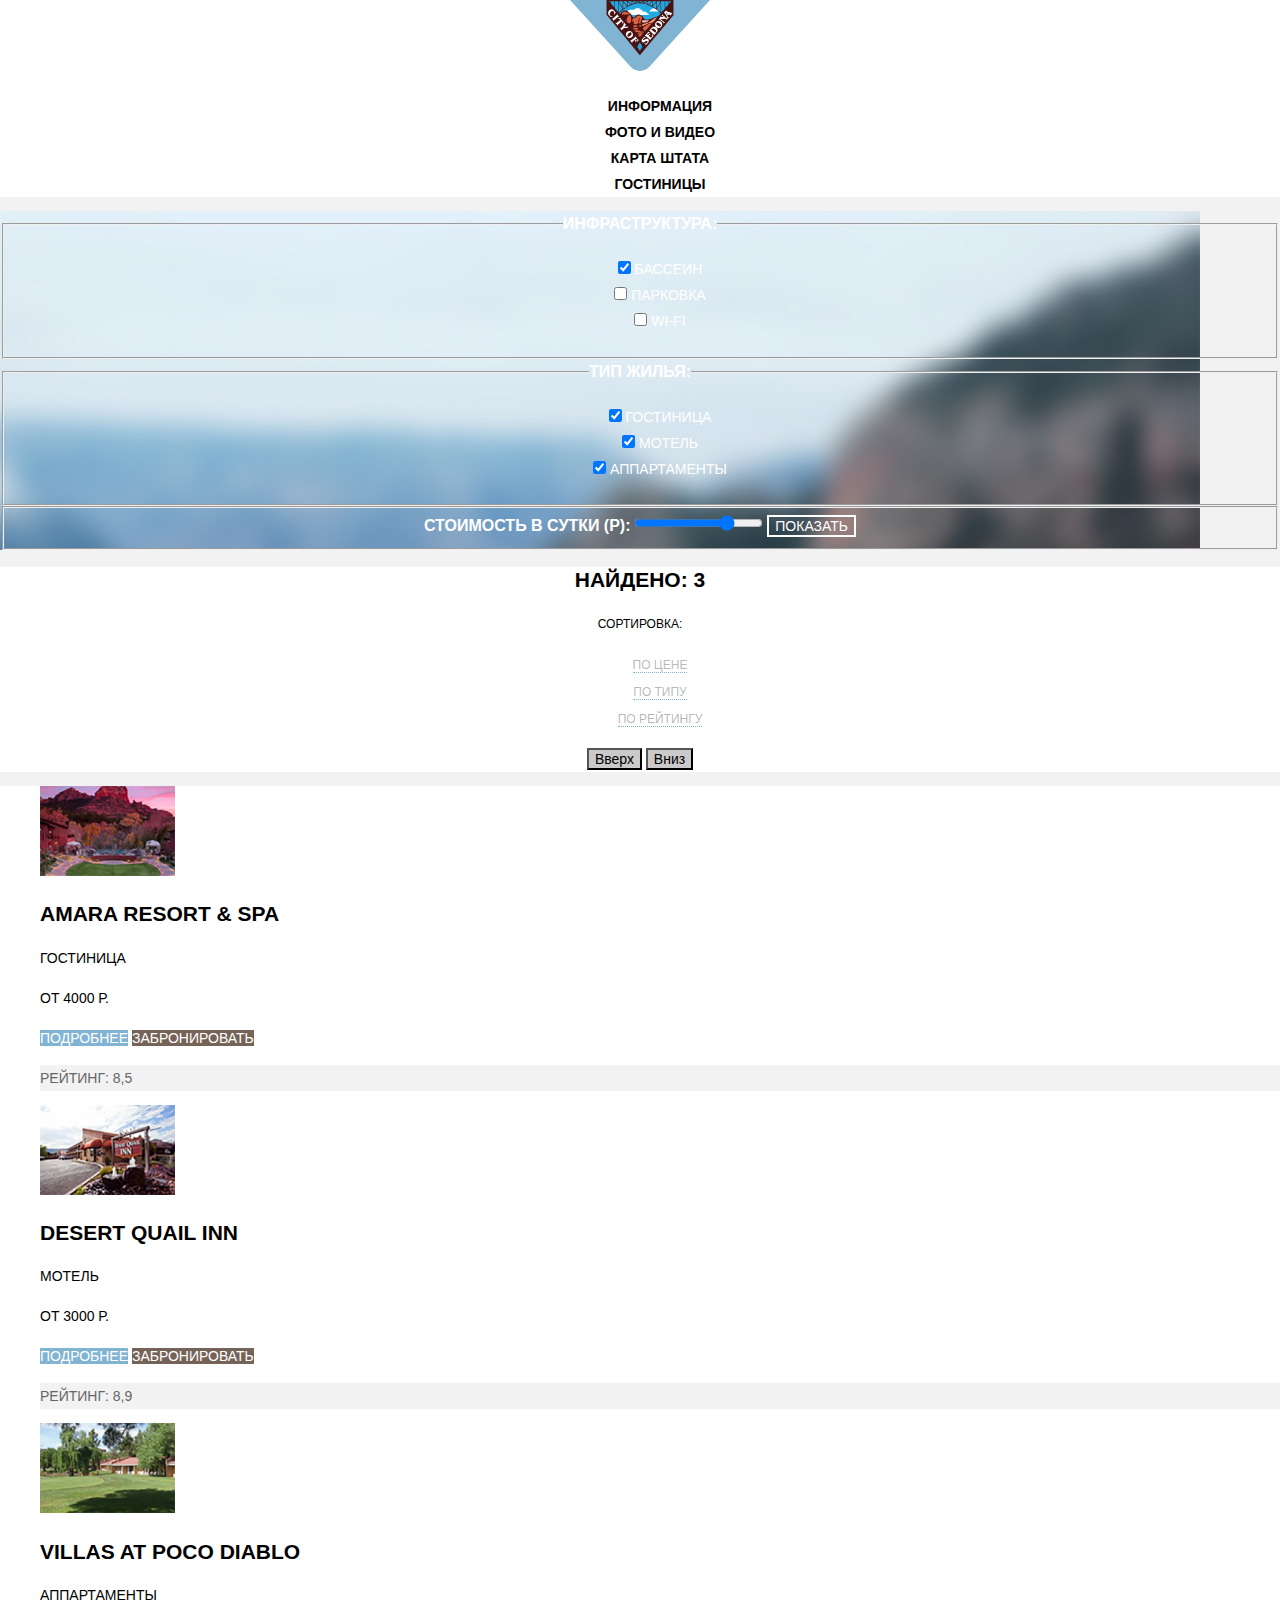
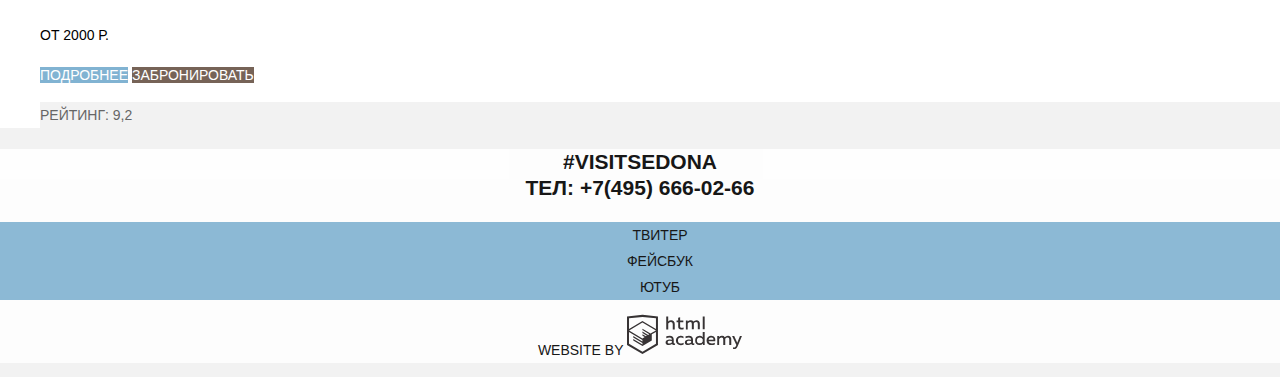
==== commit 2999bb91: "Исправил" ====
--- a/inner.html
+++ b/inner.html
@@ -8,132 +8,134 @@
     <link href="./css/style.css" rel="stylesheet">
   </head>
   <body>
-    <header class="header">
-      <nav class="header-navigation">
-        <a class="header-nav-logo" href="index.html">
-          <img class="header-nav-logo-img" src="./img/svg/logo-sedona.svg" width="140px" height="71px" alt="логотип City of Sedona. Изображение каньона под мостом">
-        </a>
-        <ul class="header-navigation-list">
-          <li class="header-navigation-item"><a class="header-navigation-link" href="">Информация</a></li>
-          <li class="header-navigation-item"><a class="header-navigation-link" href="">Фото и видео</a></li>
-          <li class="header-navigation-item"><a class="header-navigation-link" href="">Карта штата</a></li>
-          <li class="header-navigation-item"><a class="header-navigation-link" href="inner.html">Гостиницы</a></li>
-        </ul>
-      </nav>
-    </header>
-    <main>
-      <h1 class="visually-hidden">Гостиницы Седоны</h1>
-      <section class="filter">
-        <h2 class="visually-hidden">Фильтр</h2>>
-        <form class="form-filter" method="get" action="https://echo.htmlacademy.ru">
+    <div class="wrapper">
+      <header class="header">
+        <nav class="header-navigation">
+          <a class="header-nav-logo" href="index.html">
+            <img class="header-nav-logo-img" src="./img/svg/logo-sedona.svg" width="140px" height="71px" alt="логотип City of Sedona. Изображение каньона под мостом">
+          </a>
+          <ul class="header-navigation-list">
+            <li class="header-navigation-item"><a class="header-navigation-link link" href="">Информация</a></li>
+            <li class="header-navigation-item"><a class="header-navigation-link link" href="">Фото и видео</a></li>
+            <li class="header-navigation-item"><a class="header-navigation-link link" href="">Карта штата</a></li>
+            <li class="header-navigation-item"><a class="header-navigation-link link" href="inner.html">Гостиницы</a></li>
+          </ul>
+        </nav>
+      </header>
+      <main>
+        <h1 class="visually-hidden">Гостиницы Седоны</h1>
+        <section class="filter">
+          <h2 class="visually-hidden">Фильтр</h2>
+          <form class="form-filter" method="get" action="https://echo.htmlacademy.ru">
+            <fieldset>
+              <legend class="form-filter-title">Инфраструктура:</legend>
+              <ul class="form-filter-list">
+                <li class="form-filter-item">
+                  <input type="checkbox" name="pool" id="pool-field" checked>
+                  <label class="form-filter-item-text" for="pool-field">Бассеин</label>
+                </li>
+                <li class="form-filter-item">
+                  <input type="checkbox" name="parking" id="parking-field">
+                  <label class="form-filter-item-text" for="parking-field">Парковка</label>
+                </li>
+                <li class="form-filter-item">
+                  <input type="checkbox" name="wi-fi" id="wi-fi-field">
+                  <label class="form-filter-item-text" for="wi-fi-field">Wi-Fi</label>
+                </li>
+              </ul>
+            </fieldset>
+            <fieldset>
+              <legend class="form-filter-title">Тип жилья:</legend>
+              <ul class="form-filter-list">
+                <li class="form-filter-item">
+                  <input type="checkbox" name="hotel" id="hotel-field" checked>
+                  <label class="form-filter-item-text" for="hotel-field">Гостиница</label>
+                </li>
+                <li class="form-filter-item">
+                  <input type="checkbox" name="motel" id="motel-field" checked>
+                  <label class="form-filter-item-text" for="motel-field">Мотель</label>
+                </li>
+                <li class="form-filter-item">
+                  <input type="checkbox" name="appartaments" id="appartaments-field" checked>
+                  <label class="form-filter-item-text" for="appartaments-field">Аппартаменты</label>
+                </li>
+              </ul>
+            </fieldset>
           <fieldset>
-            <legend class="form-filter-title">Инфраструктура:</legend>
-            <ul class="form-filter-list">
-              <li class="form-filter-item">
-                <input type="checkbox" name="pool" id="pool-field" checked>
-                <label class="form-filter-item-text" for="pool-field">Бассеин</label>
-              </li>
-              <li class="form-filter-item">
-                <input type="checkbox" name="parking" id="parking-field">
-                <label class="form-filter-item-text" for="parking-field">Парковка</label>
-              </li>
-              <li class="form-filter-item">
-                <input type="checkbox" name="wi-fi" id="wi-fi-field">
-                <label class="form-filter-item-text" for="wi-fi-field">Wi-Fi</label>
-              </li>
-            </ul>
+            <!--JS-->
+            <label class="form-filter-range-title" for="price-field">Стоимость в сутки (Р):</label>
+            <input type="range" name="price-field" min="0" max="4000" step="50" value="3000">
+            <button class="form-filter-range-button" type="submit">Показать</button>
           </fieldset>
-          <fieldset>
-            <legend class="form-filter-title">Тип жилья:</legend>
-            <ul class="form-filter-list">
-              <li class="form-filter-item">
-                <input type="checkbox" name="hotel" id="hotel-field" checked>
-                <label class="form-filter-item-text" for="hotel-field">Гостиница</label>
-              </li>
-              <li class="form-filter-item">
-                <input type="checkbox" name="motel" id="motel-field" checked>
-                <label class="form-filter-item-text" for="motel-field">Мотель</label>
-              </li>
-              <li class="form-filter-item">
-                <input type="checkbox" name="appartaments" id="appartaments-field" checked>
-                <label class="form-filter-item-text" for="appartaments-field">Аппартаменты</label>
-              </li>
-            </ul>
-          </fieldset>
-        <fieldset>
-          <!--JS-->
-          <label class="form-filter-range-title" for="price-field">Стоимость в сутки (Р):</label>
-          <input type="range" name="price-field" min="0" max="4000" step="50" value="3000">
-          <button class="form-filter-range-button" type="submit">Показать</button>
-        </fieldset>
-        </form>
-      </section>
-      <section class="sorting">
-        <h2 class="sorting-title">Найдено: <span>3</span></h2>
-        <p class="sorting-text">Сортировка:</p>
-        <ul class="sorting-list">
-          <li class="sorting-item"><a class="sorting-link" href="">По цене</a></li>
-          <li class="sorting-item"><a class="sorting-link" href="">По типу</a></li>
-          <li class="sorting-item"><a class="sorting-link" href="">По рейтингу</a></li>
-        </ul>
-        <button class="sorting-button-up" type="button">▲</button>
-        <button class="sorting-button-down" type="button">▼</button>
-      </section>
-      <section class="hotels">
-        <h2 class="visually-hidden">Гостиницы</h2>
-        <ul class="hotels-sorting-list">
-          <li class="hotels-sorting-item">
-            <div class="hotels-item-img-wrap">
-              <img class="hotels-item-img" src="./img/content/amara-resort-and-spa.jpg"  width="135px" height="90px" alt="Гостиничные номера с великолепным видом на пейзажный бассейн и красные скалы">
-            </div>
-            <h2 class="hotels-item-title"><a  class="hotels-link-title" href="">Amara Resort & Spa</a></h2>
-            <p class="hotels-item-text">Гостиница</p>
-            <p class="hotels-item-text">От 4000 Р.</p>
-            <a class="hotels-item-button-first" href="">Подробнее</a>
-            <a class="hotels-item-button-second" href="">Забронировать</a>
-            <p class="hotels-item-rating">Рейтинг: 8,5</p>
-          </li>
-          <li class="hotels-sorting-item">
-            <div class="hotels-item-img-wrap">
-              <img class="hotels-item-img" src="./img/content/deset-quail-inn.jpg" width="135px" height="90px" alt="Мотель светло-коричневого окраса расположен рядом с шоссе, на въезде вывеска Desert Quail Inn">
-            </div>
-            <h2 class="hotels-item-title"><a class="hotels-link-title" href="">Desert Quail Inn</a></h2>
-            <p class="hotels-item-text">Мотель</p>
-            <p class="hotels-item-text">От 3000 Р.</p>
-            <a class="hotels-item-button-first" href="">Подробнее</a>
-            <a class="hotels-item-button-second" href="">Забронировать</a>
-            <p class="hotels-item-rating">Рейтинг: 8,9</p>
-          </li>
-          <li class="hotels-sorting-item">
-            <div class="hotels-item-img-wrap">
-              <img class="hotels-item-img-wrap" src="./img/content/villas-at-poco-diablo.jpg" width="135px" height="90px" alt="Деревянная виллу окружает зелёный газон, около вилы стоят ветвистые деревья">
-            </div>
-            <h2 class="hotels-item-title"><a class="hotels-link-title" href="">Villas at Poco Diablo</a></h2>
-            <p class="hotels-item-text">Аппартаменты</p>
-            <p class="hotels-item-text">От 2000 Р.</p>
-            <a class="hotels-item-button-first" href="">Подробнее</a>
-            <a class="hotels-item-button-second" href="">Забронировать</a>
-            <p class="hotels-item-rating">Рейтинг: 9,2</p>
-          </li>
-        </ul>
-      </section>
-    </main>
-    <footer class="footer">
-      <p class="footer-phone">
-        #visitSEDONA<br>
-        Тел: <a href="tel:+7(495) 666-02-66">+7(495) 666-02-66</a>
-      </p>
-      <div class="footer-social-box">
-        <ul class="social-list">
-          <li сlass="social-item-first"><a class="social-link" href="#">Твитер</a></li>
-          <li class="social-item-second"><a class="social-link" href="#">Фейсбук</a></li>
-          <li class="social-item-third"><a class="social-link" href="#">Ютуб</a></li>
-        </ul>
-      </div>
-      <p class="footer-copyright">
-        Website by
-        <a class="footer-copyright-link" href="https://htmlacademy.ru/intensive/htmlcss"><img src="./img/svg/logo-htmlacademy.svg" width="115px" height="41px" alt="Логотип HTML academy"></a>
-      </p>
-    </footer>
+          </form>
+        </section>
+        <section class="sorting">
+          <h2 class="sorting-title">Найдено: <span>3</span></h2>
+          <p class="sorting-text">Сортировка:</p>
+          <ul class="sorting-list">
+            <li class="sorting-item"><a class="sorting-link" href="">По цене</a></li>
+            <li class="sorting-item"><a class="sorting-link" href="">По типу</a></li>
+            <li class="sorting-item"><a class="sorting-link" href="">По рейтингу</a></li>
+          </ul>
+          <button class="sorting-button-up" type="button">Вверх</button>
+          <button class="sorting-button-down" type="button">Вниз</button>
+        </section>
+        <section class="hotels">
+          <h2 class="visually-hidden">Гостиницы</h2>
+          <ul class="hotels-sorting-list">
+            <li class="hotels-sorting-item">
+              <div class="hotels-item-img-wrap">
+                <img class="hotels-item-img" src="./img/content/amara-resort-and-spa.jpg"  width="135px" height="90px" alt="Гостиничные номера с великолепным видом на пейзажный бассейн и красные скалы">
+              </div>
+              <h2 class="hotels-item-title"><a  class="hotels-link-title link" href="">Amara Resort & Spa</a></h2>
+              <p class="hotels-item-text">Гостиница</p>
+              <p class="hotels-item-text">От 4000 Р.</p>
+              <a class="hotels-item-button-first" href="">Подробнее</a>
+              <a class="hotels-item-button-second" href="">Забронировать</a>
+              <p class="hotels-item-rating">Рейтинг: 8,5</p>
+            </li>
+            <li class="hotels-sorting-item">
+              <div class="hotels-item-img-wrap">
+                <img class="hotels-item-img" src="./img/content/deset-quail-inn.jpg" width="135px" height="90px" alt="Мотель светло-коричневого окраса расположен рядом с шоссе, на въезде вывеска Desert Quail Inn">
+              </div>
+              <h2 class="hotels-item-title"><a class="hotels-link-title link" href="">Desert Quail Inn</a></h2>
+              <p class="hotels-item-text">Мотель</p>
+              <p class="hotels-item-text">От 3000 Р.</p>
+              <a class="hotels-item-button-first" href="">Подробнее</a>
+              <a class="hotels-item-button-second" href="">Забронировать</a>
+              <p class="hotels-item-rating">Рейтинг: 8,9</p>
+            </li>
+            <li class="hotels-sorting-item">
+              <div class="hotels-item-img-wrap">
+                <img class="hotels-item-img-wrap" src="./img/content/villas-at-poco-diablo.jpg" width="135px" height="90px" alt="Деревянная виллу окружает зелёный газон, около вилы стоят ветвистые деревья">
+              </div>
+              <h2 class="hotels-item-title"><a class="hotels-link-title link" href="">Villas at Poco Diablo</a></h2>
+              <p class="hotels-item-text">Аппартаменты</p>
+              <p class="hotels-item-text">От 2000 Р.</p>
+              <a class="hotels-item-button-first" href="">Подробнее</a>
+              <a class="hotels-item-button-second" href="">Забронировать</a>
+              <p class="hotels-item-rating">Рейтинг: 9,2</p>
+            </li>
+          </ul>
+        </section>
+      </main>
+      <footer class="footer">
+        <p class="footer-phone">
+          #visitSEDONA<br>
+          Тел: <a href="tel:+7(495) 666-02-66">+7(495) 666-02-66</a>
+        </p>
+        <div class="footer-social-box">
+          <ul class="social-list">
+            <li сlass="social-item-first"><a class="social-link link" href="#">Твитер</a></li>
+            <li class="social-item-second"><a class="social-link link" href="#">Фейсбук</a></li>
+            <li class="social-item-third"><a class="social-link link" href="#">Ютуб</a></li>
+          </ul>
+        </div>
+        <p class="footer-copyright">
+          Website by
+          <a class="footer-copyright-link" href="https://htmlacademy.ru/intensive/htmlcss"><img src="./img/svg/logo-htmlacademy.svg" width="115px" height="41px" alt="Логотип HTML academy"></a>
+        </p>
+      </footer>
+    </div>
   </body>
 </html>
--- a/css/style.css
+++ b/css/style.css
@@ -1,18 +1,26 @@
 body {
   margin: 0;
   padding: 0;
+  min-width: 1200px;
 
   font-family: 'PTSans', Arial, sans-serif;
   line-height: 26px;
   font-size: 14px;
   text-transform: uppercase;
-  color: black;
-
-  background-color:  rgba(0, 1, 1, 0.2);
+  color: #000000;
+
+  background-color: #f2f2f2;
 }
 
 a {
   text-decoration: none;
+}
+
+.wrapper {
+  text-align: center;
+}
+
+.link {
   color: #000000;
 }
 
@@ -41,18 +49,23 @@
 }
 
 .visually-hidden {
-  visibility: hidden;
+  position: absolute;
+  clip: rect(0 0 0 0);
+  width: 1px;
+  height: 1px;
+  margin: -1px;
 }
 
 .background {
-  background-image: url("../img/background/background-photo.jpg"), url("../img/background/background-photo-bottom.png");
-  background-size: 1200px 800px;
-  background-position: top center;
+  width: 1200px;
+  height: 773px;
+  position: relative;
+  background-image: url("../img/background/background-photo-bottom.png"), url("../img/background/background-photo.jpg");
+  background-position: bottom;
   background-repeat: no-repeat;
 }
 
 .feauters {
-  text-align: center;
   line-height: 21px;
   background-color: #ffffff;
 }
@@ -66,13 +79,11 @@
 }
 
 .feauters-item {
-  text-align: center;
   line-height: 21px;
   background-color: #81b3d2;
 }
 
 .feauters-item {
-  text-align: center;
   color: #ffffff;
 }
 
@@ -81,22 +92,20 @@
 }
 
 .feauters-item-number,
-.feautures-item-text {
-  font-weight: normal;
-}
-
-.advantages-list{
+.feauters-item-text {
+  font-weight: 400;
+}
+
+.advantages-list {
   list-style: none;
   background-color: #ffffff;
 }
 
 .advantages-item {
-  text-align: center;
   color: #000000;
 }
 
 .feauters-item-secondary {
-  text-align: center; 
   background-color: #eeeeee;
 }
 
@@ -107,7 +116,6 @@
 
 .subscribe {
   background-color: #ffffff;
-  text-align: center;
 }
 .subscribe-title {
   font-size: 21px;
@@ -124,25 +132,64 @@
   background-color: #604e43;
 }
 
-.subscribe-button:active{
+.subscribe-button:active {
   color: rgba(255, 255, 255, 0.3);
   background-color: #503e33;
 }
 
-.form-search {
-  display: none;
+.form-search-list {
+  list-style: none;
+}
+
+.form-search-item {
+  font-weight: 700;
+}
+
+.date-field{
+  background-color: #f2f2f2;
+  font-weight: 700;
+}
+
+.date-field:hover,
+.date-field:focus {
+  background-color: #ebebeb;
+}
+
+.date-field:active {
+  background-color: #e5e5e5;
+  border: solid 2px #e5e5e5;
+}
+
+.count-field {
+  font-weight: 700;
+}
+
+.form-search-button {
+  color: #ffffff;
+  background-color: #81b3d2;
+}
+
+.form-search-button:hover,
+.form-search-button:focus {
+  background-color: #669ec0;
+}
+
+.form-search-button:active{
+  color: rgba(255, 255, 255, 0.3);
+  background-color: #5496bd;
 }
 
 .map {
-  text-align: center;
+  background-color: #C0C0C0;
 }
 
 .filter {
   background-image: url("../img/background/filter-background.jpg");
   background-size: 1200px 800px;
   color: #ffffff;
-  text-align: left;
-  font-weight: normal;
+  font-weight: 400;
+  text-align: center;
+  background-repeat: no-repeat;
 }
 
 .form-filter-list {
@@ -185,7 +232,8 @@
 .sorting-link {
   font-size: 12px;
   color: rgba(0, 0, 0, 0.3);
-  text-decoration: underline dotted;
+  border-bottom: 1px dotted;
+  border-color: #81b3d2;
 }
 
 .sorting-link:hover,
@@ -194,8 +242,25 @@
 }
 
 .sorting-link:active {
-  text-decoration: none;
-  color: #000000;
+  border-bottom: none;
+  color: #000000;
+}
+
+.sorting-button-up,
+.sorting-button-down {
+  background-color: #cacaca;
+}
+
+.sorting-button-up:hover,
+.sorting-button-up:focus,
+.sorting-button-down:hover,
+.sorting-button-down:focus {
+  background-color: #000000;
+}
+
+.sorting-button-up:active,
+.sorting-button-down:active {
+  background-color: #81b3d2;
 }
 
 .hotels {
@@ -267,14 +332,12 @@
 .footer-phone,
 .footer-phone a {
   font-size: 21px;
-  font-weight: bold;
-  text-align: center;
+  font-weight: 700;
   color: #000000;
 }
 
 .social-list {
   list-style: none;
-  text-align: center;
   background-color: #81b3d2;
 }
 
@@ -287,6 +350,3 @@
   background-color: #5496bd;
 }
 
-.footer-copyright {
-  text-align: center;
-}
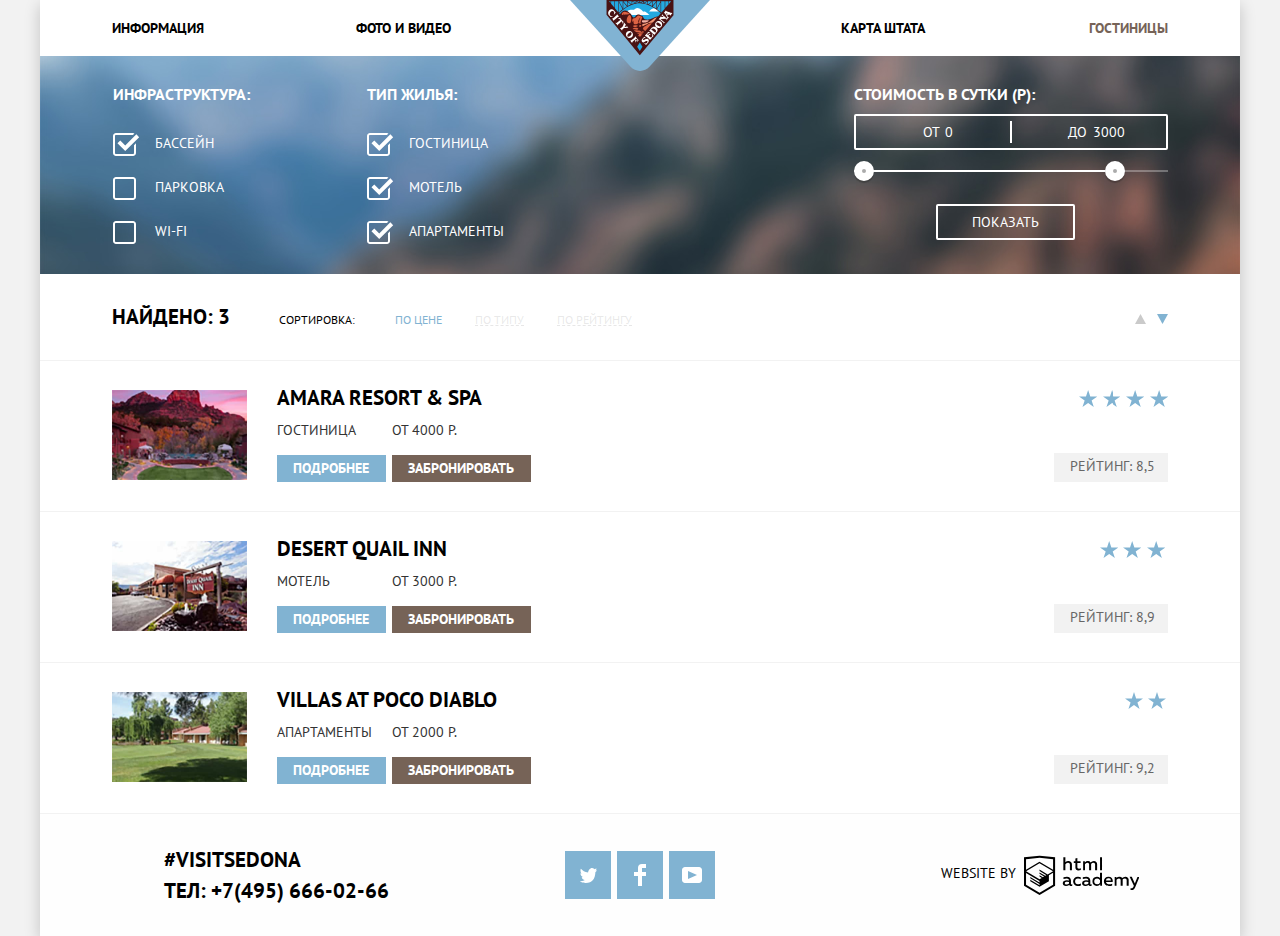
==== commit c29d648d: "Защита" ====
--- a/inner.html
+++ b/inner.html
@@ -1,141 +1,220 @@
 <!DOCTYPE html>
 <html lang="ru">
-  <head>
+<head>
     <meta charset="utf-8">
-    <title>Седона</title>
+    <title>HTML Academy: Седона</title>
     <link href="https://fonts.googleapis.com/css?family=PT+Sans:400,700&display=swap&subset=cyrillic" rel="stylesheet">
-    <link href="./css/normalize.css" rel="stylesheet">
-    <link href="./css/style.css" rel="stylesheet">
-  </head>
-  <body>
+    <link href="css/normalize.css" rel="stylesheet">
+    <link href="css/style.css" rel="stylesheet">
+</head>
+<body>
     <div class="wrapper">
-      <header class="header">
-        <nav class="header-navigation">
-          <a class="header-nav-logo" href="index.html">
-            <img class="header-nav-logo-img" src="./img/svg/logo-sedona.svg" width="140px" height="71px" alt="логотип City of Sedona. Изображение каньона под мостом">
-          </a>
-          <ul class="header-navigation-list">
-            <li class="header-navigation-item"><a class="header-navigation-link link" href="">Информация</a></li>
-            <li class="header-navigation-item"><a class="header-navigation-link link" href="">Фото и видео</a></li>
-            <li class="header-navigation-item"><a class="header-navigation-link link" href="">Карта штата</a></li>
-            <li class="header-navigation-item"><a class="header-navigation-link link" href="inner.html">Гостиницы</a></li>
-          </ul>
-        </nav>
-      </header>
-      <main>
-        <h1 class="visually-hidden">Гостиницы Седоны</h1>
-        <section class="filter">
-          <h2 class="visually-hidden">Фильтр</h2>
-          <form class="form-filter" method="get" action="https://echo.htmlacademy.ru">
-            <fieldset>
-              <legend class="form-filter-title">Инфраструктура:</legend>
-              <ul class="form-filter-list">
-                <li class="form-filter-item">
-                  <input type="checkbox" name="pool" id="pool-field" checked>
-                  <label class="form-filter-item-text" for="pool-field">Бассеин</label>
-                </li>
-                <li class="form-filter-item">
-                  <input type="checkbox" name="parking" id="parking-field">
-                  <label class="form-filter-item-text" for="parking-field">Парковка</label>
-                </li>
-                <li class="form-filter-item">
-                  <input type="checkbox" name="wi-fi" id="wi-fi-field">
-                  <label class="form-filter-item-text" for="wi-fi-field">Wi-Fi</label>
-                </li>
-              </ul>
-            </fieldset>
-            <fieldset>
-              <legend class="form-filter-title">Тип жилья:</legend>
-              <ul class="form-filter-list">
-                <li class="form-filter-item">
-                  <input type="checkbox" name="hotel" id="hotel-field" checked>
-                  <label class="form-filter-item-text" for="hotel-field">Гостиница</label>
-                </li>
-                <li class="form-filter-item">
-                  <input type="checkbox" name="motel" id="motel-field" checked>
-                  <label class="form-filter-item-text" for="motel-field">Мотель</label>
-                </li>
-                <li class="form-filter-item">
-                  <input type="checkbox" name="appartaments" id="appartaments-field" checked>
-                  <label class="form-filter-item-text" for="appartaments-field">Аппартаменты</label>
-                </li>
-              </ul>
-            </fieldset>
-          <fieldset>
-            <!--JS-->
-            <label class="form-filter-range-title" for="price-field">Стоимость в сутки (Р):</label>
-            <input type="range" name="price-field" min="0" max="4000" step="50" value="3000">
-            <button class="form-filter-range-button" type="submit">Показать</button>
-          </fieldset>
-          </form>
+        <header class="header">
+            <nav class="header-navigation">
+                <a href="index.html" class="header-nav-logo" aria-label="На главную страницу">
+                    <img src="./img/svg/logo-sedona.svg" width="140" height="71" alt="логотип сайта City of Sedona. Изображение каньона под мостом">
+                </a>
+                <ul class="header-navigation-list">
+                    <li class="navigation-item"><a href="#" aria-label="Информация">Информация</a></li>
+                    <li class="navigation-item"><a href="#" aria-label="Фото и видео">Фото и видео</a></li>
+                    <li class="navigation-item"><a href="#" aria-label="Карта штата">Карта штата</a></li>
+                    <li class="navigation-item"><a class="current">Гостиницы</a></li>
+                </ul>
+            </nav>
+        </header>
+        <main class="content">
+            <h1 class="visually-hidden">Поиск гостиницы</h1>
+            <section class="filter">
+                <h2 class="visually-hidden">Фильтр гостиниц</h2>
+                <form action="https://echo.htmlacademy.ru" method="get" class="filter-form">
+                    <fieldset class="filter-infrastructure">
+                        <legend class="infrastructure-legend">Инфраструктура:</legend>
+                        <p>
+                            <input class="visually-hidden" type="checkbox" id="pool" name="pool" checked>
+                            <label for="pool">Бассейн</label>
+                        </p>
+                        <p>
+                            <input class="visually-hidden" type="checkbox" id="parking" name="parking">
+                            <label for="parking">Парковка</label>
+                        </p>
+                        <p>
+                            <input class="visually-hidden" type="checkbox" id="wi-fi" name="wi-fi">
+                            <label for="wi-fi">wi-fi</label>
+                        </p>
+                    </fieldset>
+                    <fieldset class="filter-housing">
+                        <legend class="housing-legend">Тип жилья:</legend>
+                        <p>
+                            <input class="visually-hidden" type="checkbox" id="hotel" name="hotel" checked>
+                            <label for="hotel">Гостиница</label>
+                        </p>
+                        <p>
+                            <input class="visually-hidden" type="checkbox" id="motel" name="motel" checked>
+                            <label for="motel">Мотель</label>
+                        </p>
+                        <p>
+                            <input class="visually-hidden" type="checkbox" id="apartments" name="apartments" checked>
+                            <label for="apartments">Апартаменты</label>
+                        </p>
+                    </fieldset>
+                    <fieldset class="cost-wrap">
+                        <div class="cost-name">Стоимость в сутки (Р):</div>
+                        <div class="cost-control">
+                            <label class="min-price">от <input type="number" name="min-price" value="0"></label>
+                            <label class="max-price">до <input type="number" name="max-price" value="3000"></label>
+                        </div>
+                        <div class="cost-range">
+                            <div class="scale">
+                                <div class="bar"></div>
+                            </div>
+                            <div class="range-toggle range-toggle-min" tabindex="0"></div>
+                            <div class="range-toggle range-toggle-max" tabindex="0"></div>
+                        </div>
+                        <button class="show" type="submit">Показать</button>
+                    </fieldset>
+                </form>
+            </section>
+        </main>
+        <section class="sorting">
+            <h2 class="visually-hidden">Фильтры</h2>
+            <p>Найдено: <span>3</span></p>
+            <p class="sorting-title">Сортировка:</p>
+            <ul class="sorting-list">
+                <li class="sorting-item active-sorting"><a rel="nofollow" href="" aria-label="Фильтр по цене">По цене</a></li>
+                <li class="sorting-item"><a rel="nofollow" href="" aria-label="Фильтр по типу">По типу</a></li>
+                <li class="sorting-item"><a rel="nofollow" href="" aria-label="Фильтр по рейтигу">По рейтингу</a></li>
+            </ul>
+            <ul class="sorting-arrow">
+                <li class="sorting-arrow-item ">
+                    <a class="up" href="" aria-label="Вверх">
+                        <svg xmlns="http://www.w3.org/2000/svg" width="11" height="10" viewBox="0 0 11 10">
+                            <path d="M5.5 0L0 10h11z"/>
+                        </svg>
+                     </a>
+                </li>
+                <li class="sorting-arrow-item down">
+                    <a href="" aria-label="Вниз">
+                        <svg xmlns="http://www.w3.org/2000/svg" width="11" height="10" viewBox="0 0 11 10">
+                            <path  d="M5.5 10L0 0h11"/>
+                        </svg>
+                    </a>
+                </li>
+            </ul>
         </section>
-        <section class="sorting">
-          <h2 class="sorting-title">Найдено: <span>3</span></h2>
-          <p class="sorting-text">Сортировка:</p>
-          <ul class="sorting-list">
-            <li class="sorting-item"><a class="sorting-link" href="">По цене</a></li>
-            <li class="sorting-item"><a class="sorting-link" href="">По типу</a></li>
-            <li class="sorting-item"><a class="sorting-link" href="">По рейтингу</a></li>
-          </ul>
-          <button class="sorting-button-up" type="button">Вверх</button>
-          <button class="sorting-button-down" type="button">Вниз</button>
+        <section class="results">
+            <h2 class="visually-hidden">Результаты поиска</h2>
+            <ul class="results-list">
+                <li class="results-item">
+                    <div class="image-wrap">
+                        <img src="./img/content/amara-resort-and-spa.jpg" width="135" height="90" alt="Гостиничные номера с великолепным видом на пейзажный бассейн и красные скалы">
+                    </div>
+                    <div class="info">
+                        <div class="name">
+                            <a href="" aria-label="Отель Amara Resort & Spa">
+                                <h2>Amara Resort & Spa</h2>
+                            </a>
+                        </div>
+                        <div class="buttons">
+                            <div class="left-button">
+                                <p>Гостиница</p>
+                                <a href="#" class="detail" aria-label="Подробнее">Подробнее</a>
+                            </div>
+                            <div class="right-button">
+                                <p>От 4000 Р.</p>
+                                <a href="#" class="reserve" aria-label="Забронировать">Забронировать</a>
+                            </div>
+                        </div>
+                    </div>
+                    <div class="rating">
+                        <div class="stars four"> </div>
+                        <p>Рейтинг: 8,5</p>
+                    </div>
+                </li>
+                <li class="results-item">
+                    <div class="image-wrap">
+                        <img src="./img/content/deset-quail-inn.jpg" width="135" height="90" alt="Мотель светло-коричневого окраса расположен рядом с шоссе, на въезде вывеска Desert Quail Inn">
+                    </div>
+                    <div class="info">
+                        <div class="name">
+                            <a href="" aria-label="Мотель Desert Quail Inn">
+                                <h2>Desert Quail Inn</h2>
+                            </a>
+                        </div>
+                        <div class="buttons">
+                            <div class="left-button">
+                                <p>Мотель</p>
+                                <a href="#" class="detail" aria-label="Подробнее">Подробнее</a>
+                            </div>
+                            <div class="right-button">
+                                <p>От 3000 Р.</p>
+                                <a href="#" class="reserve" aria-label="Забронировать">Забронировать</a>
+                            </div>
+                        </div>
+                    </div>
+                    <div class="rating">
+                        <div class="stars three"> </div>
+                        <p>Рейтинг: 8,9</p>
+                    </div>
+                </li>
+                <li class="results-item">
+                    <div class="image-wrap">
+                        <img src="./img/content/villas-at-poco-diablo.jpg" width="135" height="90" alt="Деревянную виллу окружает зелёный газон, около вилы стоят ветвистые деревья">
+                    </div>
+                    <div class="info">
+                        <div class="name">
+                            <a href="" aria-label="Апартаменты Villas at Poco Diablo">
+                                <h2>Villas at Poco Diablo</h2>
+                            </a>
+                        </div>
+                        <div class="buttons">
+                            <div class="left-button">
+                                <p>Апартаменты</p>
+                                <a href="#" class="detail" aria-label="Подробнее">Подробнее</a>
+                            </div>
+                            <div class="right-button">
+                                <p>От 2000 Р.</p>
+                                <a href="#" class="reserve" aria-label="Забронировать">Забронировать</a>
+                            </div>
+                        </div>
+                    </div>
+                    <div class="rating">
+                        <div class="stars two"></div>
+                        <p>Рейтинг: 9,2</p>
+                    </div>
+                </li>
+            </ul>
         </section>
-        <section class="hotels">
-          <h2 class="visually-hidden">Гостиницы</h2>
-          <ul class="hotels-sorting-list">
-            <li class="hotels-sorting-item">
-              <div class="hotels-item-img-wrap">
-                <img class="hotels-item-img" src="./img/content/amara-resort-and-spa.jpg"  width="135px" height="90px" alt="Гостиничные номера с великолепным видом на пейзажный бассейн и красные скалы">
-              </div>
-              <h2 class="hotels-item-title"><a  class="hotels-link-title link" href="">Amara Resort & Spa</a></h2>
-              <p class="hotels-item-text">Гостиница</p>
-              <p class="hotels-item-text">От 4000 Р.</p>
-              <a class="hotels-item-button-first" href="">Подробнее</a>
-              <a class="hotels-item-button-second" href="">Забронировать</a>
-              <p class="hotels-item-rating">Рейтинг: 8,5</p>
-            </li>
-            <li class="hotels-sorting-item">
-              <div class="hotels-item-img-wrap">
-                <img class="hotels-item-img" src="./img/content/deset-quail-inn.jpg" width="135px" height="90px" alt="Мотель светло-коричневого окраса расположен рядом с шоссе, на въезде вывеска Desert Quail Inn">
-              </div>
-              <h2 class="hotels-item-title"><a class="hotels-link-title link" href="">Desert Quail Inn</a></h2>
-              <p class="hotels-item-text">Мотель</p>
-              <p class="hotels-item-text">От 3000 Р.</p>
-              <a class="hotels-item-button-first" href="">Подробнее</a>
-              <a class="hotels-item-button-second" href="">Забронировать</a>
-              <p class="hotels-item-rating">Рейтинг: 8,9</p>
-            </li>
-            <li class="hotels-sorting-item">
-              <div class="hotels-item-img-wrap">
-                <img class="hotels-item-img-wrap" src="./img/content/villas-at-poco-diablo.jpg" width="135px" height="90px" alt="Деревянная виллу окружает зелёный газон, около вилы стоят ветвистые деревья">
-              </div>
-              <h2 class="hotels-item-title"><a class="hotels-link-title link" href="">Villas at Poco Diablo</a></h2>
-              <p class="hotels-item-text">Аппартаменты</p>
-              <p class="hotels-item-text">От 2000 Р.</p>
-              <a class="hotels-item-button-first" href="">Подробнее</a>
-              <a class="hotels-item-button-second" href="">Забронировать</a>
-              <p class="hotels-item-rating">Рейтинг: 9,2</p>
-            </li>
-          </ul>
-        </section>
-      </main>
-      <footer class="footer">
-        <p class="footer-phone">
-          #visitSEDONA<br>
-          Тел: <a href="tel:+7(495) 666-02-66">+7(495) 666-02-66</a>
-        </p>
-        <div class="footer-social-box">
-          <ul class="social-list">
-            <li сlass="social-item-first"><a class="social-link link" href="#">Твитер</a></li>
-            <li class="social-item-second"><a class="social-link link" href="#">Фейсбук</a></li>
-            <li class="social-item-third"><a class="social-link link" href="#">Ютуб</a></li>
-          </ul>
-        </div>
-        <p class="footer-copyright">
-          Website by
-          <a class="footer-copyright-link" href="https://htmlacademy.ru/intensive/htmlcss"><img src="./img/svg/logo-htmlacademy.svg" width="115px" height="41px" alt="Логотип HTML academy"></a>
-        </p>
-      </footer>
+        <footer class="footer index-footer">
+            <div class="footer-block">
+                <div class="contacts"> 
+                    <span>#visitSEDONA</span>
+                    <a class="tel" href="tel:+74956660266" aria-label="Номер телефона">Тел: +7(495) 666-02-66</a>
+                </div>
+            </div>
+            <div class="footer-block socials">
+                <ul class="socials-list">
+                    <li class="socials-item ">
+                        <a href="#" class="twitter" target="_blank" aria-label="Твиттер">  </a>
+                    </li>
+                    <li class="socials-item">
+                        <a href="#" class="facebook" target="_blank" aria-label="Фейсбук"> </a>
+                    </li>
+                    <li class="socials-item">
+                        <a href="#" class="youtube" target="_blank" aria-label="Ютуб">  </a>
+                    </li>
+                </ul>
+            </div>
+            <div class="footer-block">
+                <div class="copyright">  
+                    <p>Website by</p>
+                    <a class="htmlacademy-logo" href="https://htmlacademy.ru/intensive/htmlcss" target="_blank" aria-label="Сайт HTMLacademy">
+                        <svg xmlns="http://www.w3.org/2000/svg" data-name="Layer 1" viewBox="0 0 113 39" width="115" height="41">
+                            <path d="M46.84 28.22a2.07 2.07 0 0 0 .58-.11v1.4a3.41 3.41 0 0 1-1.24.22 1.75 1.75 0 0 1-1.75-1 5.08 5.08 0 0 1-3.3 1.13c-1.59 0-3.06-.87-3.06-2.68 0-2.24 2.08-2.93 3.9-2.93a11.63 11.63 0 0 1 2.28.26v-.31c0-1.09-.8-1.86-2.3-1.86a7.79 7.79 0 0 0-3.15.67v-1.79a10.72 10.72 0 0 1 3.35-.58c2.48 0 4 1.18 4 3.83v3.14a.57.57 0 0 0 .69.61zm-6.76-1.19a1.42 1.42 0 0 0 1.64 1.29 3.56 3.56 0 0 0 2.53-1v-1.51a10.21 10.21 0 0 0-1.9-.22c-1.1.01-2.27.35-2.27 1.45zM53.06 20.62a5.29 5.29 0 0 1 2.7.67v1.79a4.28 4.28 0 0 0-2.42-.73 2.89 2.89 0 1 0 0 5.76 5.26 5.26 0 0 0 2.55-.67v1.8a6.58 6.58 0 0 1-2.9.6 4.42 4.42 0 0 1-4.72-4.54 4.54 4.54 0 0 1 4.79-4.68zM65.84 28.22a2.07 2.07 0 0 0 .58-.11v1.4a3.41 3.41 0 0 1-1.24.22 1.75 1.75 0 0 1-1.75-1 5.08 5.08 0 0 1-3.3 1.13c-1.59 0-3.06-.87-3.06-2.68 0-2.24 2.08-2.93 3.9-2.93a11.63 11.63 0 0 1 2.28.26v-.31c0-1.09-.8-1.86-2.3-1.86a7.79 7.79 0 0 0-3.15.67v-1.79a10.72 10.72 0 0 1 3.35-.58c2.48 0 4 1.18 4 3.83v3.14a.57.57 0 0 0 .69.61zm-6.76-1.19a1.42 1.42 0 0 0 1.64 1.29 3.56 3.56 0 0 0 2.53-1v-1.51a10.21 10.21 0 0 0-1.9-.22c-1.11.01-2.27.35-2.27 1.45zM76.67 16.85v12.76h-1.76v-1.39a4.07 4.07 0 0 1-3.35 1.62 4.62 4.62 0 0 1 0-9.22 4 4 0 0 1 3.15 1.37v-5.14h2zm-4.76 5.48a2.9 2.9 0 0 0 0 5.8 3 3 0 0 0 2.79-1.84v-2.13a3.06 3.06 0 0 0-2.79-1.83zM82.99 20.62c3.48 0 4.68 2.81 4.12 5.34h-6.58c.22 1.57 1.75 2.22 3.35 2.22a6.41 6.41 0 0 0 2.77-.62v1.68a7.5 7.5 0 0 1-3.14.6c-2.68 0-5-1.53-5-4.61a4.39 4.39 0 0 1 4.48-4.61zm.09 1.62a2.39 2.39 0 0 0-2.57 2.26h4.85a2.06 2.06 0 0 0-2.28-2.26zM89.1 29.61v-8.75h1.73v1.09a4 4 0 0 1 2.92-1.33 3 3 0 0 1 2.73 1.4 4.33 4.33 0 0 1 3.06-1.4 3.21 3.21 0 0 1 3.32 3.52v5.47h-2V24.2a1.67 1.67 0 0 0-1.73-1.84 2.94 2.94 0 0 0-2.17 1.18V29.61h-2V24.2a1.67 1.67 0 0 0-1.73-1.84 3.11 3.11 0 0 0-2.32 1.35v5.91h-2zM111.47 20.86h2l-4.1 9.93c-.95 2.28-2.19 3-3.52 3a5 5 0 0 1-1.15-.15v-1.66a3 3 0 0 0 .89.13c.95 0 1.66-.67 2.17-2l.18-.44-4.16-8.82h2.13l3 6.6zM40.66 1.53v5a4 4 0 0 1 2.83-1.2A3.41 3.41 0 0 1 47.1 8.9v5.41h-2V9.15a1.9 1.9 0 0 0-2-2.1 3.08 3.08 0 0 0-2.44 1.46v5.8h-2V1.53h2zM52.43 2.42v3.12h3.17v1.71h-3.17v4c0 1.15.53 1.53 1.66 1.53a4.71 4.71 0 0 0 1.77-.35v1.68a7.14 7.14 0 0 1-2.35.38 2.68 2.68 0 0 1-3-2.88V7.23h-1.6V5.52h1.57V2.88zM58.1 14.29V5.54h1.73v1.09a4 4 0 0 1 2.92-1.33 3 3 0 0 1 2.73 1.4 4.33 4.33 0 0 1 3.06-1.4 3.21 3.21 0 0 1 3.32 3.52v5.47h-2V8.88a1.67 1.67 0 0 0-1.73-1.84 2.94 2.94 0 0 0-2.17 1.18V14.29h-2V8.88a1.67 1.67 0 0 0-1.73-1.84 3.11 3.11 0 0 0-2.32 1.35v5.91h-2zM74.72 1.52h1.95v12.76h-1.95zM15.44.02h-.16L0 1.62v28l15.28 9.09 15.28-9.09v-28zm13.12 28.45l-13.28 7.9L2 28.47V16.99l13.22 7.87v1.43l-9.07-5.4v1.38l9.11 5.47v1.46l-9.1-5.42v1.38l9.11 5.47 9.19-5.5V19.22l4.1-2.45v11.67zm0-13.16l-3.65 2.14-1.68 1-8-4.76v1.38l6.84 4.07h-.06l-.15.09-1 .57-5.64-3.36v1.38l4.45 2.65-1.05.7-3.36-2v1.38l2.21 1.3-2.25 1.35-13.16-7.82 13.17-7.92zm0-1.39L15.21 6.05l-13.2 7.86V3.41l13.28-1.39 13.28 1.39v10.51z"/>
+                        </svg>
+                    </a>
+                </div>
+            </div>
+        </footer>
     </div>
-  </body>
-</html>
+</body>
+</html>--- a/css/style.css
+++ b/css/style.css
@@ -1,352 +1,951 @@
-body {
-  margin: 0;
-  padding: 0;
-  min-width: 1200px;
-
-  font-family: 'PTSans', Arial, sans-serif;
-  line-height: 26px;
-  font-size: 14px;
-  text-transform: uppercase;
-  color: #000000;
-
-  background-color: #f2f2f2;
-}
-
-a {
-  text-decoration: none;
-}
-
-.wrapper {
-  text-align: center;
-}
-
-.link {
-  color: #000000;
-}
-
-.header {
-  background-color: #ffffff;
-}
-
-.header-navigation-list {
-  list-style: none;
-}
-
-.header-navigation-item {
-  text-align: center;
-  font-size: 14px;
-  line-height: 26px;
-  font-weight: 700;
-}
-
-.header-navigation-link:hover,
-.header-navigation-link:focus {
-  color: #81b3d2;
-}
-
-.header-navigation-link:active {
-  color: rgba(0, 0, 0, 0.3)
-}
-
-.visually-hidden {
-  position: absolute;
-  clip: rect(0 0 0 0);
-  width: 1px;
-  height: 1px;
-  margin: -1px;
-}
-
-.background {
-  width: 1200px;
-  height: 773px;
-  position: relative;
-  background-image: url("../img/background/background-photo-bottom.png"), url("../img/background/background-photo.jpg");
-  background-position: bottom;
-  background-repeat: no-repeat;
-}
-
-.feauters {
-  line-height: 21px;
-  background-color: #ffffff;
-}
-
-.feauters-text {
-  color: #333333;
-}
-
-.feauters-list {
-  list-style: none;
-}
-
-.feauters-item {
-  line-height: 21px;
-  background-color: #81b3d2;
-}
-
-.feauters-item {
-  color: #ffffff;
-}
-
-.feautures-item-title {
-  font-size: 21px;
-}
-
-.feauters-item-number,
-.feauters-item-text {
-  font-weight: 400;
-}
-
-.advantages-list {
-  list-style: none;
-  background-color: #ffffff;
-}
-
-.advantages-item {
-  color: #000000;
-}
-
-.feauters-item-secondary {
-  background-color: #eeeeee;
-}
-
-.feautures-item-title
-.feauters-item-sec-title {
-  font-size: 21px;
-}
-
-.subscribe {
-  background-color: #ffffff;
-}
-.subscribe-title {
-  font-size: 21px;
-}
-
-.subscribe-button {
-  font-size: 21px;
-  color: #ffffff;
-  background-color: #766357;
-}
-
-.subscribe-button:hover,
-.subscribe-button:focus {
-  background-color: #604e43;
-}
-
-.subscribe-button:active {
-  color: rgba(255, 255, 255, 0.3);
-  background-color: #503e33;
-}
-
-.form-search-list {
-  list-style: none;
-}
-
-.form-search-item {
-  font-weight: 700;
-}
-
-.date-field{
-  background-color: #f2f2f2;
-  font-weight: 700;
-}
-
-.date-field:hover,
-.date-field:focus {
-  background-color: #ebebeb;
-}
-
-.date-field:active {
-  background-color: #e5e5e5;
-  border: solid 2px #e5e5e5;
-}
-
-.count-field {
-  font-weight: 700;
-}
-
-.form-search-button {
-  color: #ffffff;
-  background-color: #81b3d2;
-}
-
-.form-search-button:hover,
-.form-search-button:focus {
-  background-color: #669ec0;
-}
-
-.form-search-button:active{
-  color: rgba(255, 255, 255, 0.3);
-  background-color: #5496bd;
-}
-
-.map {
-  background-color: #C0C0C0;
-}
-
-.filter {
-  background-image: url("../img/background/filter-background.jpg");
-  background-size: 1200px 800px;
-  color: #ffffff;
-  font-weight: 400;
-  text-align: center;
-  background-repeat: no-repeat;
-}
-
-.form-filter-list {
-  list-style: none;
-}
-.form-filter-title,
-.form-filter-range-title {
-  font-weight: 700;
-  font-size: 16px;
-}
-
-.form-filter-range-button {
-  text-transform: uppercase;
-  color: #ffffff;
-  background-color: inherit;
-  border: solid 2px #ffffff;
-}
-
-.form-filter-range-button:hover,
-.form-filter-range-button:focus {
-  color: #000000;
-  background-color: #ffffff;
-}
-
-.sorting {
-  background-color: #ffffff;
-}
-
-.sorting-title {
-  font-size: 21px;
-}
-.sorting-text {
-  font-size: 12px;
-}
-
-.sorting-list {
-  list-style: none;
-}
-
-.sorting-link {
-  font-size: 12px;
-  color: rgba(0, 0, 0, 0.3);
-  border-bottom: 1px dotted;
-  border-color: #81b3d2;
-}
-
-.sorting-link:hover,
-.sorting-link:focus {
-  color: #81b3d2;
-}
-
-.sorting-link:active {
-  border-bottom: none;
-  color: #000000;
-}
-
-.sorting-button-up,
-.sorting-button-down {
-  background-color: #cacaca;
-}
-
-.sorting-button-up:hover,
-.sorting-button-up:focus,
-.sorting-button-down:hover,
-.sorting-button-down:focus {
-  background-color: #000000;
-}
-
-.sorting-button-up:active,
-.sorting-button-down:active {
-  background-color: #81b3d2;
-}
-
-.hotels {
-  background-color: #ffffff;
-}
-
-.hotels-sorting-list {
-  list-style: none;
-}
-
-.hotels-sorting-item {
-  text-align: left;
-}
-
-.hotels-item-title {
-  font-size: 21px;
-  line-height: 26px;
-}
-
-.hotels-link-title:hover,
-.hotels-link-title:focus {
-  color: #81b3d2;
-}
-
-.hotels-link-title:active {
-  color: rgba(0, 0, 0, 0.3);
-}
-
-.hotels-item-button-first {
-  color: #ffffff;
-  background-color: #81b3d2;
-}
-
-.hotels-item-button-first:hover,
-.hotels-item-button-first:focus {
-  background-color: #669ec0;
-}
-
-.hotels-item-button-first:active {
-  background-color: #5496bd;
-  color: rgba(255, 255, 255, 0.3);
-}
-
-.hotels-item-button-second {
-  color: #ffffff;
-  background-color: #766357;
-}
-
-.hotels-item-button-second:hover,
-.hotels-item-button-second:focus {
-  background-color: #604e43;
-}
-
-.hotels-item-button-second:active {
-  background-color: #503e33;
-  color: rgba(255, 255, 255, 0.3);
-}
-
-.hotels-item-rating {
-  background-color: #f2f2f2;
-  color: #666666;
-}
-
-.footer {
-  background-color: #ffffff;
-  opacity: 0.9;
-}
-
-.footer-phone,
-.footer-phone a {
-  font-size: 21px;
-  font-weight: 700;
-  color: #000000;
-}
-
-.social-list {
-  list-style: none;
-  background-color: #81b3d2;
-}
-
-.social-link:hover,
-.social-link:focus {
-  background-color: #669ec0;
-}
-
-.social-link:active {
-  background-color: #5496bd;
-}
-
+@keyframes emergence{0%{transform:scaleY(0) translateX(-50%)}to{transform:scaleY(1) translateX(-50%)}}
+@keyframes shake{0%,to{transform:translateX(0)}10%,30%,50%,70%,90%{transform:translateX(-10px)}20%,40%,60%,80%{transform:translateX(10px)}}
+html{box-sizing:border-box}*,
+::after,
+::before{box-sizing:inherit}a,
+body{
+    color:#000000
+}
+body{
+    font-family:'PT Sans',Arial,sans-serif;
+    font-size:14px;
+    font-weight:400;
+    line-height:1.86;
+    text-transform:uppercase;
+    background-color:#f2f2f2;
+}
+a{
+ text-decoration:none
+}
+.visually-hidden{
+    position:absolute;
+    overflow:hidden;
+    clip:rect(0 0 0 0);
+    width:1px;
+    height:1px;
+    margin:-1px;
+    padding:0;
+    border:0;
+}
+.wrapper{
+    position:relative;
+    width:1200px;
+    margin:0 auto;
+    background-color:#ffffff;
+    box-shadow:0 5px 15px 0 rgba(0,1,1,.2);
+}
+.advantages-list,
+.sorting-arrow,
+.sorting-list,
+.header-navigation-list,
+.feauters-list,
+.results-list,
+.socials-list {
+    padding:0;
+    list-style-type:none;
+}
+.name a:focus,
+.name a:hover,
+.navigation-item a:focus:not(.current),
+.navigation-item a:hover:not(.current),
+.socials-item a:focus,
+.socials-item a:hover{
+    color:#81b3d2;
+}
+.name a:active,
+.navigation-item a:active:not(.current),
+.socials-item a:active{
+    color:rgba(0,0,0,.3);
+}
+.current{
+    color:#766357;
+}
+.header-navigation{
+    position:relative;
+}
+.header-navigation ul{
+    display:flex;
+    margin:0;
+    padding:0 72px;
+}
+.header-nav-logo{
+    position:absolute;
+    z-index:1;
+    margin-left:50%;
+    transform:translateX(-50%);
+}
+.navigation-item{
+    width:25%;
+    margin:0;
+    padding:15px 0;
+    font-weight:700;
+}
+.navigation-item:last-child,
+.navigation-item:nth-child(3){
+    text-align:right;
+}
+.navigation-item:nth-child(3){
+    margin-left:82px;
+}
+.intro{
+    position:relative;
+    display:flex;
+    flex-direction:column;
+    box-sizing:content-box;
+    background-color:#a9a9a9;
+    background-image:url(../img/background/background-photo-bottom.svg),url(../img/background/background-photo.jpg);
+    background-size: 101%, 100%;
+    background-repeat:no-repeat;
+    background-position:0 449px,0 -80px;
+}
+.intro-picture img{
+    position:relative;
+    margin:0 0 0 50%;
+    padding-top:76px;
+    padding-bottom:70px;
+    transform:translateX(-50%);
+}
+.intro-wrapper{
+    width:1200px;
+    height:216px;
+    background-color:#ffffff;
+}
+.intro-caption{
+    width:440px;
+    margin-top:61px;
+    margin-left:380px;
+    font-size:21px;
+    font-weight:700;
+    line-height:1.24;
+    text-align:center;
+}
+.intro-feauters{
+    margin-top:28px;
+    text-align:center;
+    color:#333333;
+}
+.feauters ol{
+    flex-direction:row;
+}
+.feauters-list{
+    margin:0;
+    line-height:1.5;
+    text-align:center;
+    color:#333333;
+}
+.feauters-list h2,
+.feauters-list h3{
+    font-size:21px;
+    font-weight:700;
+    color:#000000;
+}
+.feauters-list h3{
+    line-height:1;
+}
+.feauters ol,
+.feauters-item{
+    display:flex;
+    flex-wrap:wrap;
+}
+.feauters-info{
+    width:400px;
+    padding-top:46px;
+    padding-bottom:57px;
+}
+.feauters-info p{
+    width:280px;
+    margin:0 auto;
+    padding-top:25px;
+}
+.feauters-info p:last-child{
+    padding-top:20px;
+}
+.feauters-info-last p{
+    width:259px;
+}
+.feauters-img-wrap{
+    width:800px;
+}
+.feauters-img-wrap img{
+    display:block;
+}
+.feauters-info h2{
+    width:155px;
+    margin:0 auto;
+    font-size:21px;
+    font-weight:700;
+    line-height:1;
+    text-align:center;
+}
+.advantages-item{
+    width:33.33%;
+    padding:140px 55px 70px 60px;
+}
+.advantages-item p{
+    margin-top:24px;
+}
+.advantages-list .food,
+.advantages-list .house,
+.advantages-list .souvenirs{
+    position:relative;
+    background-image:url(../img/svg/icon-1.svg);
+    background-repeat:no-repeat;
+    background-position:left 162px top 60px;
+    background-size:75px 72px;
+}
+.advantages-list .food,
+.advantages-list .souvenirs{
+    background-image:url(../img/svg/icon-2.svg);
+}
+.advantages-list .food{
+    background-image:url(../img/svg/icon-3.svg);
+}
+.reverse{
+    flex-direction:row-reverse;
+}
+.reverse p{
+    width:302px;
+}
+.first-background{
+    background-color:#81b3d2;
+}
+.first-background,
+.first-background h2{
+    color:#ffffff;
+}
+.second-background{
+    color:#333333;
+    background-color:#eeeeee;
+}
+.advantages-list{
+    display:flex;
+    color:#333333;
+    background-color:#ffffff;
+}
+.subscribe{
+    position:relative;
+    margin:0;
+    line-height:1.71;
+    color:#333333;
+}
+.subscribe h2{
+    margin:0;
+    padding-top:51px;
+    padding-bottom:25px;
+    text-align:center;
+    font-size:30px;
+    font-weight:700;
+    line-height:1.2;
+    color:#000000;
+}
+.subscribe-button,
+.intend{
+    margin:0 auto;
+    text-align:center;
+}
+.intend{
+    width:434px;
+    padding-bottom:49px;
+}
+.intend p{
+    margin:0;
+}
+.subscribe-button{
+    display:block;
+    width:568px;
+    padding:30px 138px;
+    font-size:21px;
+    font-weight:700;
+    line-height:1.24;
+    text-transform:uppercase;
+    color:#ffffff;
+    border:0;
+    background-color:#766357;
+}
+.subscribe-button:focus,
+.subscribe-button:hover{
+    background-color:#604e43;
+}
+.subscribe-button:active{
+    color:rgba(255,255,255,.3);
+    background-color:#503e33;
+}
+.subscribe-form{
+    position:absolute;
+    z-index:2;
+    display:flex;
+    flex-wrap:wrap;
+    width:568px;
+    margin-left:50%;
+    padding:55px;
+    font-weight:700;
+    color:#000000;
+    background-color:#ffffff;
+    box-shadow:0 7px 15px 0 rgba(0,1,1,.15);
+    transform:translateX(-50%);
+    transform-origin:top center;
+    animation-name:emergence;
+    animation-duration:.5s; 
+}
+.subscribe-button{
+    position:relative;
+    z-index:1;
+    cursor:pointer;
+}
+.subscribe-form-wrap{
+    position:relative;
+    z-index:2;
+    display:none;
+}
+.map{
+    z-index:0;
+    bottom:122px;
+    width:1200px;
+    height:593px;
+    min-height:593px;
+    margin-bottom:-122px;
+    background-color:#f2f2f2
+}
+.image-map{
+    position:absolute;
+    z-index:0;
+}
+.map-link{
+    position:relative;
+    z-index:1;
+}
+.subscribe-form-show,
+.image-wrap img{
+    display:block;
+}
+.subscribe-form p:last-child{
+    margin:54px 0 0;
+}
+.full-width{
+    position:relative;
+    display:flex;
+    width:100%;
+    margin:0 0 30px;
+    align-items:center;
+}
+.subscribe-form input[type=text]{
+    box-sizing:border-box;
+    width:346px;
+    height:38px;
+    margin-left:auto;
+    padding:0 40px 0 13px;
+    text-transform:uppercase;
+    font-weight:700;
+    border:2px solid transparent;
+    background-color:#f2f2f2;
+}
+::-webkit-input-placeholder{
+    color:#000000;
+}
+::-moz-placeholder{
+    color:#000000;
+}
+:-ms-input-placeholder{
+    color:#000000;
+}
+.subscribe-form input[type=number]:hover,
+.subscribe-form input[type=text]:hover{
+    background-color:#ebebeb;
+}
+.subscribe-form input[type=number]:focus,
+.subscribe-form input[type=text]:focus{
+    border:2px solid #e5e5e5;
+    background-color:#ffffff;
+}
+.calendar{
+    position:absolute;
+    top:0;
+    right:0;
+    width:38px;
+    height:38px;
+    margin:0;
+    cursor:pointer;
+    border:0;
+    background-color:transparent;
+}
+.calendar svg:focus,
+.calendar svg:hover{
+    fill:#000000;
+}
+.calendar svg:active{
+    fill:#81b3d2;
+}
+.subscribe-form input[type=number]{
+    position:relative;
+    width:38px;
+    height:38px;
+    text-align:center;
+    text-transform:uppercase;
+    font-weight:700;
+    border:2px solid transparent;
+    background-color:#f2f2f2;
+    box-shadow:border-box;
+}
+input::-webkit-inner-spin-button,
+input::-webkit-outer-spin-button{
+    -webkit-appearance:none;
+    appearance:none;
+}
+input[type=number]{
+    -moz-appearance:textfield;
+    appearance:textfield;
+}
+.half-width{
+    display:flex;
+    width:50%;
+    margin:0;
+    align-items:center;
+}
+.minus,
+.plus{
+    font-weight:700;
+    position:relative;
+    width:38px;
+    height:38px;
+    cursor:pointer;
+    color:#a9a9a9;
+    border:0;
+    background-color:#f2f2f2;
+}
+.minus:focus::before,
+.minus:hover::before,
+.plus:focus::after,
+.plus:focus::before,
+.plus:hover::after,
+.plus:hover::before{
+    background-color:#000000;
+}
+.minus:active::before,
+.plus:active::after,
+.plus:active::before{
+    background-color:#81b3d2;
+}
+.minus{
+    margin-left:auto;
+}
+.minus::before,
+.plus::after,
+.plus::before{
+    position:absolute;
+    top:17px;left:13px;
+    width:13px;
+    height:3px;
+    content:'';
+    background-color:#a9a9a9;
+}
+.plus::after{
+    transform:rotate(90deg);
+}
+.children{
+    padding-left:53px;
+}
+.find{
+    width:458px;
+    height:58px;
+    font-size:21px;
+    font-weight:700;
+    line-height:1.24;
+    cursor:pointer;
+    text-align:center;
+    text-transform:uppercase;
+    color:#ffffff;
+    border:0;
+    background-color:#81b3d2;
+}
+.find:focus,
+.find:hover,
+.socials-item a:focus,
+.socials-item a:hover{
+    background-color:#669ec0;
+}
+.find:active{
+    color:rgba(255,255,255,.3);
+    background-color:#5496bd;
+}
+.modal-error{
+    animation-name:shake;
+    animation-duration:.6s;
+}
+.index-footer{
+    position:absolute;
+    bottom:0;
+    background-color:rgba(254,254,254,.9);
+}
+.footer{
+    position:relative;
+    z-index:1;
+    display:flex;
+    margin:0;
+    padding-top:33px;
+    padding-bottom:32px;
+    color:#000000;
+    align-items:center;
+}
+.contacts{
+    display:flex;
+    flex-direction:column;
+    margin:0 auto 0 124px;
+    font-size:21px;
+    font-weight:700;
+    line-height:1.24;
+}
+.footer-block{
+    display:flex;
+    width:400px;
+}
+.tel{
+    padding-top:5px;
+}
+.socials,
+.socials-list{
+    display:flex;
+    margin:0 auto;
+}
+.socials-item{
+    position:relative;
+    display:flex;
+    width:46px;
+    height:48px;
+    background-color:#81b3d2;
+}
+.socials-item a{
+    width:46px;
+}
+.socials-item:not(:last-child){
+    margin-right:6px;
+}
+.socials-item a:active{
+    background-color:#669ec0;
+}
+.facebook::before,
+.twitter::before,
+.youtube::before{
+    position:absolute;
+    width:46px;
+    height:48px;
+    content:'';
+    background-image:url(../img/svg/twitter.svg);
+    background-repeat:no-repeat;
+    background-position:50% 50%;
+}
+.facebook::before,
+.youtube::before{
+    background-image:url(../img/svg/fb-icon.svg);
+}
+.youtube::before{
+    background-image:url(../img/svg/youtube.svg);
+}
+.facebook:active,
+.twitter:active,
+.youtube:active{
+    opacity:.3;
+}
+.copyright{
+    display:flex;
+    margin:0 auto;
+    align-items:center;
+}
+.copyright p{
+    margin-top:10px;
+}
+.htmlacademy-logo{
+    width:115px;
+    height:41px;
+    margin-left:8px;
+}
+.htmlacademy-logo:focus svg,
+.htmlacademy-logo:hover svg{
+    width:115px;
+    height:41px;
+    fill:#81b3d2;
+}
+.htmlacademy-logo:active svg{
+    width:115px;
+    height:41px;
+    fill:#bdbbbc;
+}
+.filter{
+    line-height:1.5;
+    position:relative;
+    color:#fff;
+    background-color:#766357;
+    background-image:url(../img/background/filter-background.jpg);
+    background-repeat:no-repeat;
+    background-position:center;
+}
+.filter-form{
+    display:flex;
+    padding:28px 60px 23px;
+}
+fieldset{
+    border:0;
+}
+.filter-housing{
+    margin-left:94px;
+}
+.filter p{
+    margin:23px 0 0;
+}
+.filter label{
+    position:relative;
+    display:block;
+    padding-left:42px;
+}
+input[type=checkbox]:focus+label{
+    outline:2px solid #81b3d2;
+}
+input[type=checkbox]:checked:focus+label{
+    outline:2px solid #81b3d2;
+}
+input[type=checkbox]:checked+label::before{
+    position:absolute;
+    left:0;
+    width:27px;
+    height:23px;
+    content:'';
+    background-image:url(../img/svg/checkbox-on.svg);
+    background-repeat:no-repeat;
+}
+input[type=checkbox]:checked:disabled+label::before{
+    position:absolute;
+    left:0;
+    width:27px;
+    height:23px;
+    content:'';
+    background-image:url(../img/svg/checkbox-on-2.svg);
+    background-repeat:no-repeat;
+}
+input[type=checkbox]:disabled+label::before{
+    position:absolute;
+    left:0;
+    width:27px;
+    height:23px;
+    content:'';
+    background-image:url(../img/svg/checkbox-off-3.svg);
+    background-repeat:no-repeat;
+}
+input[type=checkbox]+label::before{
+    position:absolute;
+    left:0;
+    width:27px;
+    height:23px;
+    content:'';
+    background-image:url(../img/svg/checkbox-off.svg);
+    background-repeat:no-repeat;
+}
+.housing-legend,
+.infrastructure-legend{
+    font-size:16px;
+    font-weight:700;
+    line-height:1.31;
+    text-align:left;
+    color:#ffffff;
+}
+.cost-name{
+    text-align:left;
+    color:#ffffff;
+}
+.cost-wrap{
+    box-sizing:content-box;
+    margin-left:auto;
+}
+.cost-name{
+    font-size:16px;
+    font-weight:600;
+    line-height:21px;
+    margin-top:-5px;
+    margin-bottom:9px;
+}
+.cost-control{
+    font-size:0;
+    position:relative;
+    height:32px;
+    margin-bottom:20px;
+    border:2px solid #ffffff;
+    border-radius:2px;
+}
+.cost-control::after{
+    content:'';
+    position:absolute;
+    top:50%;
+    left:50%;
+    width:2px;
+    height:22px;
+    transform:translate(-50%,-50%);
+    background:#ffffff;
+}
+.cost-control label{
+    display:inline-block;
+    font-size:14px;
+    line-height:33px;
+    cursor:pointer;
+    vertical-align:top;
+}
+.cost-control .min-price{
+    width:98px;
+    padding-left:67px;
+}
+.cost-control .max-price{
+    width:98px;
+    padding-left:47px;
+}
+.cost-control input{
+    font:inherit;
+    line-height:100%;
+    width:50px;
+    margin:0;
+    color:inherit;
+    border:0;
+    background:0 0;
+}
+.cost-range{
+    position:relative;
+    margin-bottom:32px;
+}
+.cost-range .scale{
+    height:2px;
+    background:rgba(255,255,255,.3);
+}
+.cost-range .bar{
+    width:80%;
+    height:2px;
+    background:#ffffff;
+}
+.range-toggle{
+    position:absolute;
+    top:-9px;
+    width:4px;
+    height:4px;
+    cursor:pointer;
+    border:8px solid #ffffff;
+    border-radius:50%;
+    background:#ababab;
+    box-shadow:0 2px 1px 0 rgba(0,1,1,.2);
+}
+.range-toggle-min{
+    left:0;
+}
+.range-toggle-max{
+    left:80%;
+}
+.range-toggle:hover{
+    background:#1c4f80;
+    transform:scale(1.1);
+}
+.show{
+    display:block;
+    margin:0 auto 0 82px;
+    padding:6px 34px;
+    font-size:14px;
+    line-height:20px;
+    cursor:pointer;
+    text-transform:uppercase;
+    color:#ffffff;
+    border:2px solid #ffffff;
+    border-radius:2px;
+    background:0 0;
+}
+.show:hover{
+    color:#000000;
+    background:#ffffff;
+}
+.sorting{
+    align-items:baseline;
+    padding:9px 72px;
+    font-size:21px;
+    font-weight:700;
+    line-height:1.24;
+    text-align:left;
+    color:#000000;
+}
+.sorting,
+.sorting-list{
+    display:flex;
+}
+.sorting-title{
+    font-size:12px;
+    font-weight:400;
+    line-height:1.5;
+    padding-left:49px;
+}
+.sorting-item{
+    font-weight:400;
+    padding-right:33px;
+}
+.sorting-item:first-child{
+    padding-left:40px;
+}
+.sorting-item a,
+.sorting-item a:hover{
+    text-decoration:underline;
+    text-decoration-style:dashed;
+}
+.sorting-item a{
+    font-size:12px;
+    line-height:1.5;
+    text-align:left;
+    opacity:.3;
+    color:rgba(0,0,0,.3);
+}
+.sorting-item a:hover{
+    opacity:1;
+    color:#81b3d2;
+    text-decoration-color:#81b3d2;
+}
+.sorting-item a:active{
+    text-decoration:none;
+    opacity:1;
+    color:#000000;
+}
+.sorting-item a:focus{
+    text-decoration:none;
+    opacity:1;
+    color:#81b3d2;
+}
+.active-sorting a{
+    text-decoration:none;
+    opacity:1;
+    color:#81b3d2;
+}
+.sorting-arrow{
+    display:flex;
+    margin-left:auto;
+}
+.up svg{
+    fill:#cacaca;
+}
+.up:focus svg,
+.up:hover svg{
+    fill:#000000;
+}
+.down svg,
+.up:active svg{
+    fill:#81b3d2;
+}
+.up{
+    margin-right:11px;
+}
+.results-list{
+    display:flex;
+    flex-direction:column;
+    margin:0;
+}
+.results-item{
+    display:flex;
+    padding:29px 72px;
+    border-top:1px solid #f2f2f2;
+}
+.results-item:last-child{
+    border-bottom:1px solid #f2f2f2;
+}
+.image-wrap{
+    margin-right:30px;
+}
+.info{
+    display:flex;
+    flex-direction:column;
+    justify-content:space-between;
+}
+.info p{
+    margin:0;
+}
+.name{
+    margin-top:-5px;
+}
+.info h2{
+    margin:0;
+    font-size:21px;
+    font-weight:700;
+    line-height:1.24;
+    text-align:left;
+}
+.buttons{
+    display:flex;
+    line-height:1.5;
+    text-align:left;
+    color:#333333;
+}
+.buttons p{
+    padding-bottom:14px;
+}
+.left-button,
+.rating,
+.right-button{
+    display:flex;
+    flex-direction:column;
+}
+.rating{
+    margin-left:auto;
+    justify-content:space-between;
+}
+.stars{
+    margin-bottom:42px;
+    background-image:url(../img/svg/star.svg);
+    background-repeat:space;
+}
+.four{
+    width:89px;
+    height:21px;
+    margin-left:25px;
+}
+.three,
+.two{
+    width:65px;
+    height:21px;
+    margin-left:46px;
+}
+.two{
+    width:41px;
+    margin-left:71px;
+}
+.rating p{
+    margin:0;
+    padding-right:13px;
+    padding-bottom:3px;
+    padding-left:16px;
+    text-align:center;
+    color:#666666;
+    background-color:#f2f2f2;
+}
+.detail,
+.reserve{
+    font-weight:700;
+    padding:3px 17px 3px 16px;
+    color:#ffffff;
+}
+.reserve{
+    margin:0;
+}
+.detail{
+    margin:0 6px 0 0;
+    background-color:#81b3d2;
+}
+.detail:focus,
+.detail:hover{
+    color:#fff;
+    background-color:#669ec0;
+}
+.detail:active{
+    color:rgba(255,255,255,.3);
+    background-color:#5496bd;
+}
+.reserve{
+    background-color:#766357;
+}
+.reserve:focus,
+.reserve:hover{
+    color:#ffffff;
+    background-color:#604e43;
+}
+.reserve:active{
+    color:rgba(255,255,255,.3);
+    background-color:#503e33;
+}
+.contacts-hotel{
+    margin-left:130px;
+}